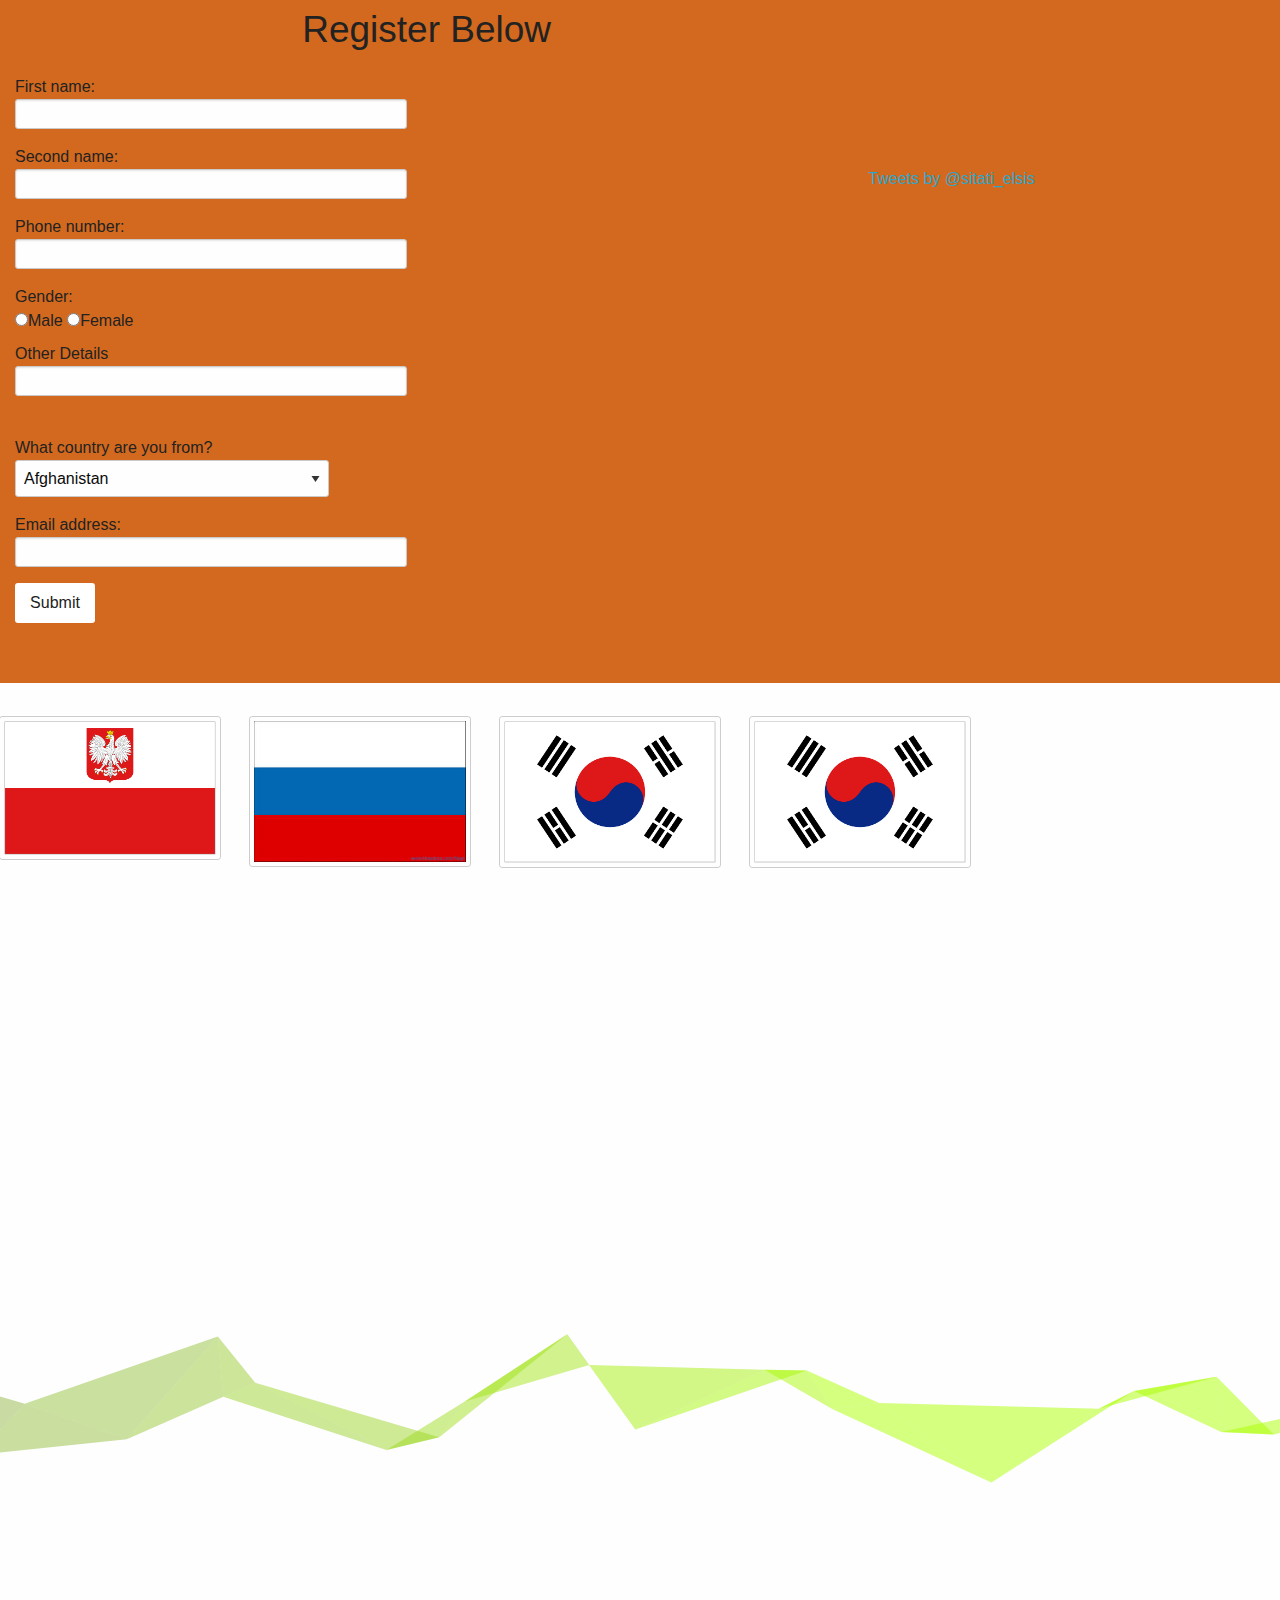
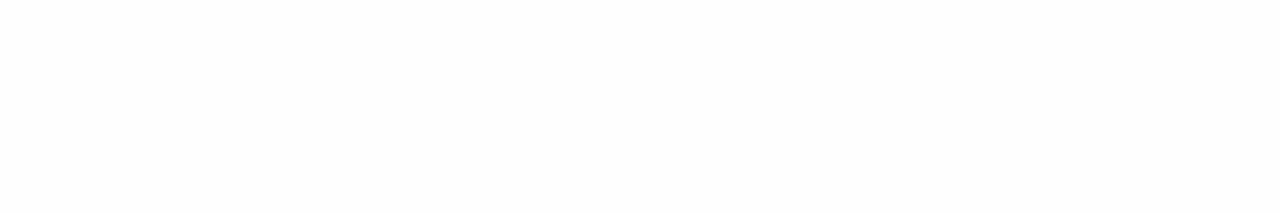
==== index.html @ 1f3b0b58 "changd form elements" ====
<!doctype html>
<html class="no-js" lang="en">
  <head>
    <meta charset="utf-8" />
    <meta http-equiv="x-ua-compatible" content="ie=edge">
    <meta name="viewport" content="width=device-width, initial-scale=1.0" />
    <title>Foundation | Welcome</title>
    <link rel="stylesheet" href="css/foundation.css" />
    <link rel="stylesheet" href="css/app.css" />
       <script src='https://cdn.firebase.com/js/client/2.2.1/firebase.js'></script>
  </head>
  <body>
<div class="row first-row expanded" id="row-one">
    <div class ="small-6 large-8 column" id="form">
      <p>Register Below</p>
        <form id="form-1">
        First name: 
        <input type="text" id="first_name">
        Second name:
        <input type="text" id="second_name" >
        Phone number:
        <input type="text" id="number">
        Gender:<br>
        <input type="radio" id="gender" value="male">Male
        <input type="radio" id="gender" value="female">Female<br>
        Other Details
        <input type="text"   id="other"><br>
        What country are you from?<br>
        <select id="country">
        <option value="AF">Afghanistan</option>
	<option value="AX">Åland Islands</option>
	<option value="AL">Albania</option>
	<option value="DZ">Algeria</option>
	<option value="AS">American Samoa</option>
	<option value="AD">Andorra</option>
	<option value="AO">Angola</option>
	<option value="AI">Anguilla</option>
	<option value="AQ">Antarctica</option>
	<option value="AG">Antigua and Barbuda</option>
	<option value="AR">Argentina</option>
	<option value="AM">Armenia</option>
	<option value="AW">Aruba</option>
	<option value="AU">Australia</option>
	<option value="AT">Austria</option>
	<option value="AZ">Azerbaijan</option>
	<option value="BS">Bahamas</option>
	<option value="BH">Bahrain</option>
	<option value="BD">Bangladesh</option>
	<option value="BB">Barbados</option>
	<option value="BY">Belarus</option>
	<option value="BE">Belgium</option>
	<option value="BZ">Belize</option>
	<option value="BJ">Benin</option>
	<option value="BM">Bermuda</option>
	<option value="BT">Bhutan</option>
	<option value="BO">Bolivia, Plurinational State of</option>
	<option value="BQ">Bonaire, Sint Eustatius and Saba</option>
	<option value="BA">Bosnia and Herzegovina</option>
	<option value="BW">Botswana</option>
	<option value="BV">Bouvet Island</option>
	<option value="BR">Brazil</option>
	<option value="IO">British Indian Ocean Territory</option>
	<option value="BN">Brunei Darussalam</option>
	<option value="BG">Bulgaria</option>
	<option value="BF">Burkina Faso</option>
	<option value="BI">Burundi</option>
	<option value="KH">Cambodia</option>
	<option value="CM">Cameroon</option>
	<option value="CA">Canada</option>
	<option value="CV">Cape Verde</option>
	<option value="KY">Cayman Islands</option>
	<option value="CF">Central African Republic</option>
	<option value="TD">Chad</option>
	<option value="CL">Chile</option>
	<option value="CN">China</option>
	<option value="CX">Christmas Island</option>
	<option value="CC">Cocos (Keeling) Islands</option>
	<option value="CO">Colombia</option>
	<option value="KM">Comoros</option>
	<option value="CG">Congo</option>
	<option value="CD">Congo, the Democratic Republic of the</option>
	<option value="CK">Cook Islands</option>
	<option value="CR">Costa Rica</option>
	<option value="CI">Côte d'Ivoire</option>
	<option value="HR">Croatia</option>
	<option value="CU">Cuba</option>
	<option value="CW">Curaçao</option>
	<option value="CY">Cyprus</option>
	<option value="CZ">Czech Republic</option>
	<option value="DK">Denmark</option>
	<option value="DJ">Djibouti</option>
	<option value="DM">Dominica</option>
	<option value="DO">Dominican Republic</option>
	<option value="EC">Ecuador</option>
	<option value="EG">Egypt</option>
	<option value="SV">El Salvador</option>
	<option value="GQ">Equatorial Guinea</option>
	<option value="ER">Eritrea</option>
	<option value="EE">Estonia</option>
	<option value="ET">Ethiopia</option>
	<option value="FK">Falkland Islands (Malvinas)</option>
	<option value="FO">Faroe Islands</option>
	<option value="FJ">Fiji</option>
	<option value="FI">Finland</option>
	<option value="FR">France</option>
	<option value="GF">French Guiana</option>
	<option value="PF">French Polynesia</option>
	<option value="TF">French Southern Territories</option>
	<option value="GA">Gabon</option>
	<option value="GM">Gambia</option>
	<option value="GE">Georgia</option>
	<option value="DE">Germany</option>
	<option value="GH">Ghana</option>
	<option value="GI">Gibraltar</option>
	<option value="GR">Greece</option>
	<option value="GL">Greenland</option>
	<option value="GD">Grenada</option>
	<option value="GP">Guadeloupe</option>
	<option value="GU">Guam</option>
	<option value="GT">Guatemala</option>
	<option value="GG">Guernsey</option>
	<option value="GN">Guinea</option>
	<option value="GW">Guinea-Bissau</option>
	<option value="GY">Guyana</option>
	<option value="HT">Haiti</option>
	<option value="HM">Heard Island and McDonald Islands</option>
	<option value="VA">Holy See (Vatican City State)</option>
	<option value="HN">Honduras</option>
	<option value="HK">Hong Kong</option>
	<option value="HU">Hungary</option>
	<option value="IS">Iceland</option>
	<option value="IN">India</option>
	<option value="ID">Indonesia</option>
	<option value="IR">Iran, Islamic Republic of</option>
	<option value="IQ">Iraq</option>
	<option value="IE">Ireland</option>
	<option value="IM">Isle of Man</option>
	<option value="IL">Israel</option>
	<option value="IT">Italy</option>
	<option value="JM">Jamaica</option>
	<option value="JP">Japan</option>
	<option value="JE">Jersey</option>
	<option value="JO">Jordan</option>
	<option value="KZ">Kazakhstan</option>
	<option value="KE">Kenya</option>
	<option value="KI">Kiribati</option>
	<option value="KP">Korea, Democratic People's Republic of</option>
	<option value="KR">Korea, Republic of</option>
	<option value="KW">Kuwait</option>
	<option value="KG">Kyrgyzstan</option>
	<option value="LA">Lao People's Democratic Republic</option>
	<option value="LV">Latvia</option>
	<option value="LB">Lebanon</option>
	<option value="LS">Lesotho</option>
	<option value="LR">Liberia</option>
	<option value="LY">Libya</option>
	<option value="LI">Liechtenstein</option>
	<option value="LT">Lithuania</option>
	<option value="LU">Luxembourg</option>
	<option value="MO">Macao</option>
	<option value="MK">Macedonia, the former Yugoslav Republic of</option>
	<option value="MG">Madagascar</option>
	<option value="MW">Malawi</option>
	<option value="MY">Malaysia</option>
	<option value="MV">Maldives</option>
	<option value="ML">Mali</option>
	<option value="MT">Malta</option>
	<option value="MH">Marshall Islands</option>
	<option value="MQ">Martinique</option>
	<option value="MR">Mauritania</option>
	<option value="MU">Mauritius</option>
	<option value="YT">Mayotte</option>
	<option value="MX">Mexico</option>
	<option value="FM">Micronesia, Federated States of</option>
	<option value="MD">Moldova, Republic of</option>
	<option value="MC">Monaco</option>
	<option value="MN">Mongolia</option>
	<option value="ME">Montenegro</option>
	<option value="MS">Montserrat</option>
	<option value="MA">Morocco</option>
	<option value="MZ">Mozambique</option>
	<option value="MM">Myanmar</option>
	<option value="NA">Namibia</option>
	<option value="NR">Nauru</option>
	<option value="NP">Nepal</option>
	<option value="NL">Netherlands</option>
	<option value="NC">New Caledonia</option>
	<option value="NZ">New Zealand</option>
	<option value="NI">Nicaragua</option>
	<option value="NE">Niger</option>
	<option value="NG">Nigeria</option>
	<option value="NU">Niue</option>
	<option value="NF">Norfolk Island</option>
	<option value="MP">Northern Mariana Islands</option>
	<option value="NO">Norway</option>
	<option value="OM">Oman</option>
	<option value="PK">Pakistan</option>
	<option value="PW">Palau</option>
	<option value="PS">Palestinian Territory, Occupied</option>
	<option value="PA">Panama</option>
	<option value="PG">Papua New Guinea</option>
	<option value="PY">Paraguay</option>
	<option value="PE">Peru</option>
	<option value="PH">Philippines</option>
	<option value="PN">Pitcairn</option>
	<option value="PL">Poland</option>
	<option value="PT">Portugal</option>
	<option value="PR">Puerto Rico</option>
	<option value="QA">Qatar</option>
	<option value="RE">Réunion</option>
	<option value="RO">Romania</option>
	<option value="RU">Russian Federation</option>
	<option value="RW">Rwanda</option>
	<option value="BL">Saint Barthélemy</option>
	<option value="SH">Saint Helena, Ascension and Tristan da Cunha</option>
	<option value="KN">Saint Kitts and Nevis</option>
	<option value="LC">Saint Lucia</option>
	<option value="MF">Saint Martin (French part)</option>
	<option value="PM">Saint Pierre and Miquelon</option>
	<option value="VC">Saint Vincent and the Grenadines</option>
	<option value="WS">Samoa</option>
	<option value="SM">San Marino</option>
	<option value="ST">Sao Tome and Principe</option>
	<option value="SA">Saudi Arabia</option>
	<option value="SN">Senegal</option>
	<option value="RS">Serbia</option>
	<option value="SC">Seychelles</option>
	<option value="SL">Sierra Leone</option>
	<option value="SG">Singapore</option>
	<option value="SX">Sint Maarten (Dutch part)</option>
	<option value="SK">Slovakia</option>
	<option value="SI">Slovenia</option>
	<option value="SB">Solomon Islands</option>
	<option value="SO">Somalia</option>
	<option value="ZA">South Africa</option>
	<option value="GS">South Georgia and the South Sandwich Islands</option>
	<option value="SS">South Sudan</option>
	<option value="ES">Spain</option>
	<option value="LK">Sri Lanka</option>
	<option value="SD">Sudan</option>
	<option value="SR">Suriname</option>
	<option value="SJ">Svalbard and Jan Mayen</option>
	<option value="SZ">Swaziland</option>
	<option value="SE">Sweden</option>
	<option value="CH">Switzerland</option>
	<option value="SY">Syrian Arab Republic</option>
	<option value="TW">Taiwan, Province of China</option>
	<option value="TJ">Tajikistan</option>
	<option value="TZ">Tanzania, United Republic of</option>
	<option value="TH">Thailand</option>
	<option value="TL">Timor-Leste</option>
	<option value="TG">Togo</option>
	<option value="TK">Tokelau</option>
	<option value="TO">Tonga</option>
	<option value="TT">Trinidad and Tobago</option>
	<option value="TN">Tunisia</option>
	<option value="TR">Turkey</option>
	<option value="TM">Turkmenistan</option>
	<option value="TC">Turks and Caicos Islands</option>
	<option value="TV">Tuvalu</option>
	<option value="UG">Uganda</option>
	<option value="UA">Ukraine</option>
	<option value="AE">United Arab Emirates</option>
	<option value="GB">United Kingdom</option>
	<option value="US">United States</option>
	<option value="UM">United States Minor Outlying Islands</option>
	<option value="UY">Uruguay</option>
	<option value="UZ">Uzbekistan</option>
	<option value="VU">Vanuatu</option>
	<option value="VE">Venezuela, Bolivarian Republic of</option>
	<option value="VN">Viet Nam</option>
	<option value="VG">Virgin Islands, British</option>
	<option value="VI">Virgin Islands, U.S.</option>
	<option value="WF">Wallis and Futuna</option>
	<option value="EH">Western Sahara</option>
	<option value="YE">Yemen</option>
	<option value="ZM">Zambia</option>
	<option value="ZW">Zimbabwe</option>
        </select>
        <br>
        Email address:
        <input type="text" id="email">
       <button type="submit"  form="form-1" value="Submit" >Submit</button> 
    </form>  
    </div>
    <div class="small-6 large-4 column" id="twitter">
        <a class="twitter-timeline" href="https://twitter.com/sitati_elsis" data-widget-id="690448343387017216">Tweets by @sitati_elsis</a>
<script>!function(d,s,id){var js,fjs=d.getElementsByTagName(s)[0],p=/^http:/.test(d.location)?'http':'https';if(!d.getElementById(id)){js=d.createElement(s);js.id=id;js.src=p+"://platform.twitter.com/widgets.js";fjs.parentNode.insertBefore(js,fjs);}}(document,"script","twitter-wjs");</script>      
    </div>
    
    
    <div class="row small-up-1 medium-up-2 large-up-4" id=row-2>
  <div class="column">
    <img src="../img/POLA0002.GIF" class="thumbnail" alt="">
  </div>
  <div class="column">
    <img src="../img/images.jpg" class="thumbnail" alt="">
  </div>
  <div class="column">
    <img src="../img/SKOR0001.GIF" class="thumbnail" alt="">
  </div>
  <div class="column">
    <img src="../img/SKOR0001.GIF" class="thumbnail" alt="">
  </div>

        </div>
    
      

     
    <script>
    
    </script>

    <script src="js/vendor/jquery.min.js"></script>
    <script src="js/vendor/what-input.min.js"></script>
    <script src="js/foundation.min.js"></script>
    <script src="js/app.js"></script>
  </body>
</html>
---- css/app.css ----
#row-one {
    height: 683px;
    background-color: chocolate;

}
input[type="text"] {
    height: 30px;
    width: 392px;
}
select {
    width: 314px;
    height: 37px;
}

{
    padding-top: 49px;
    font-size: 40px;

}
#twitter {
    padding-top: 167px;
}
button {
    background-color: white;
    width: 80px;
    height: 40px;
}
#row-2 {
    clear: both;
    height: 300px;
    padding-top: 94px;
}
p {
    font-size: 37px;
    text-align: center;
}
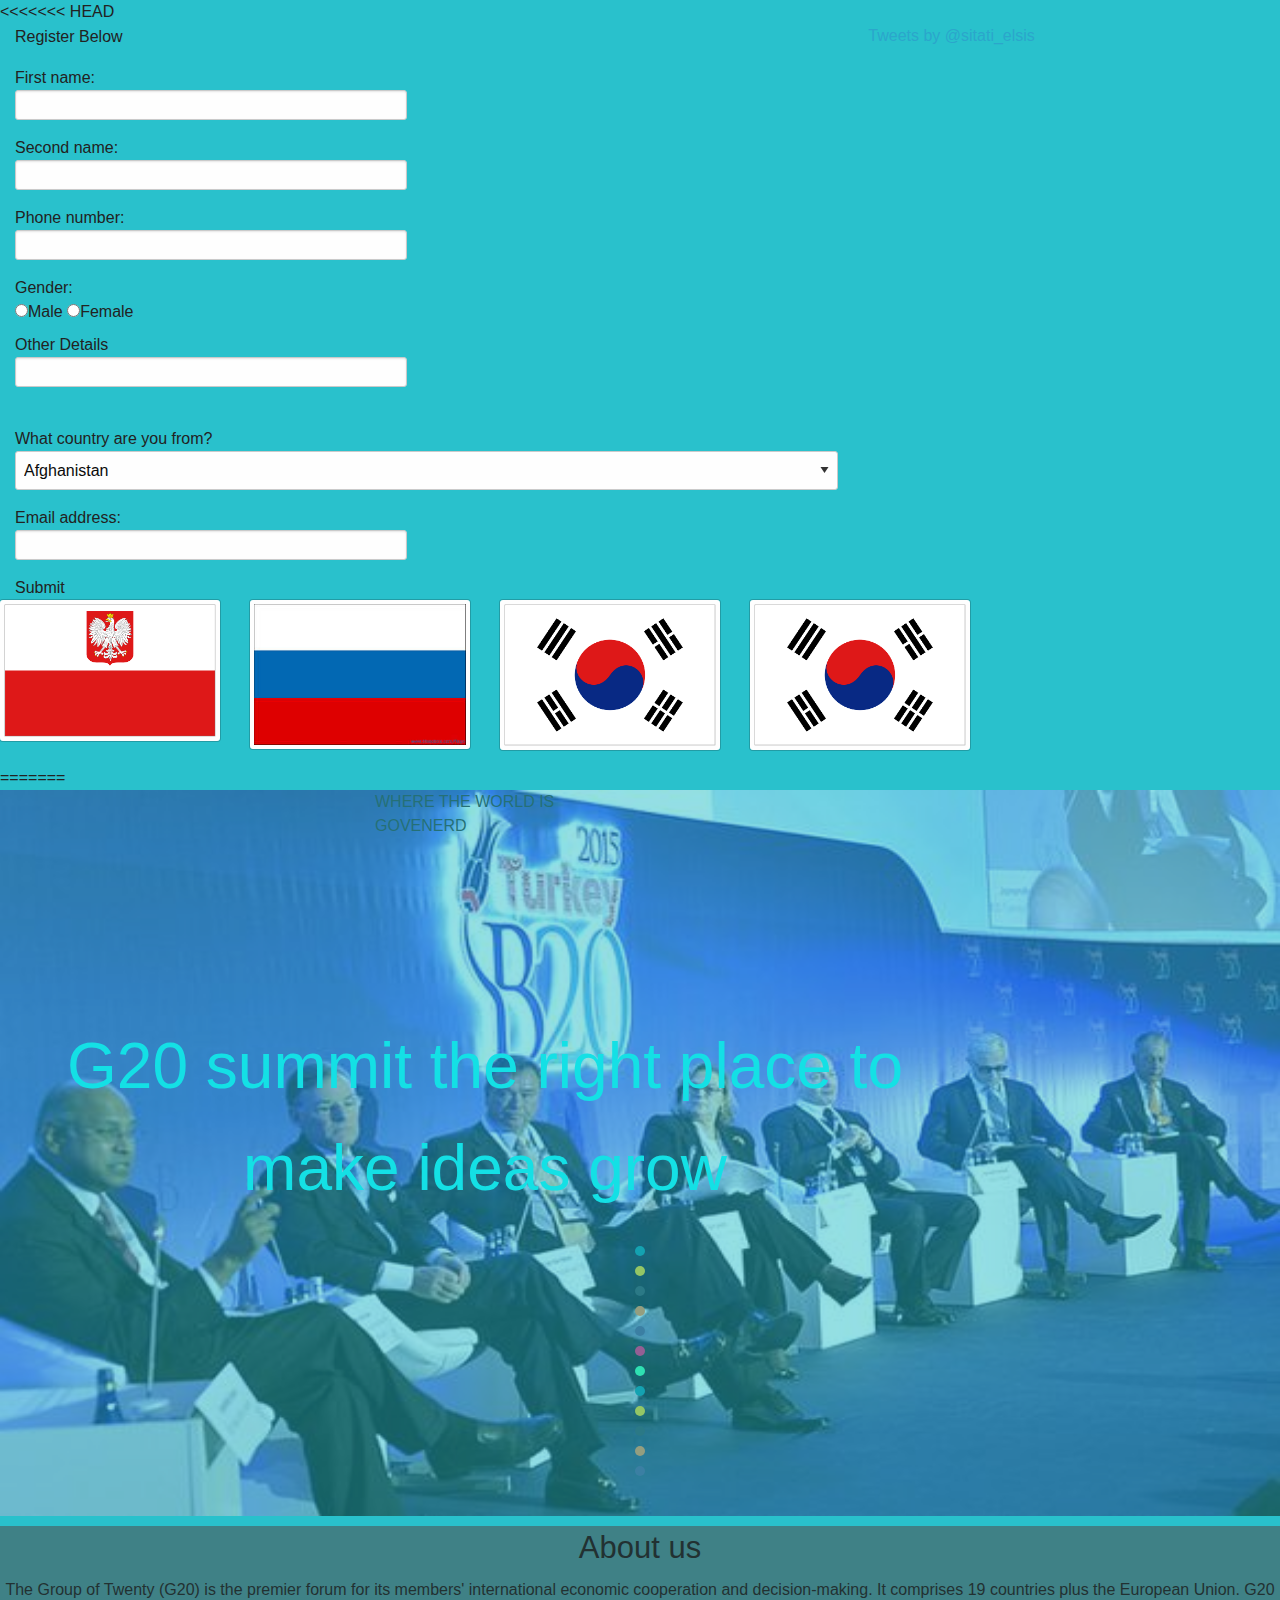
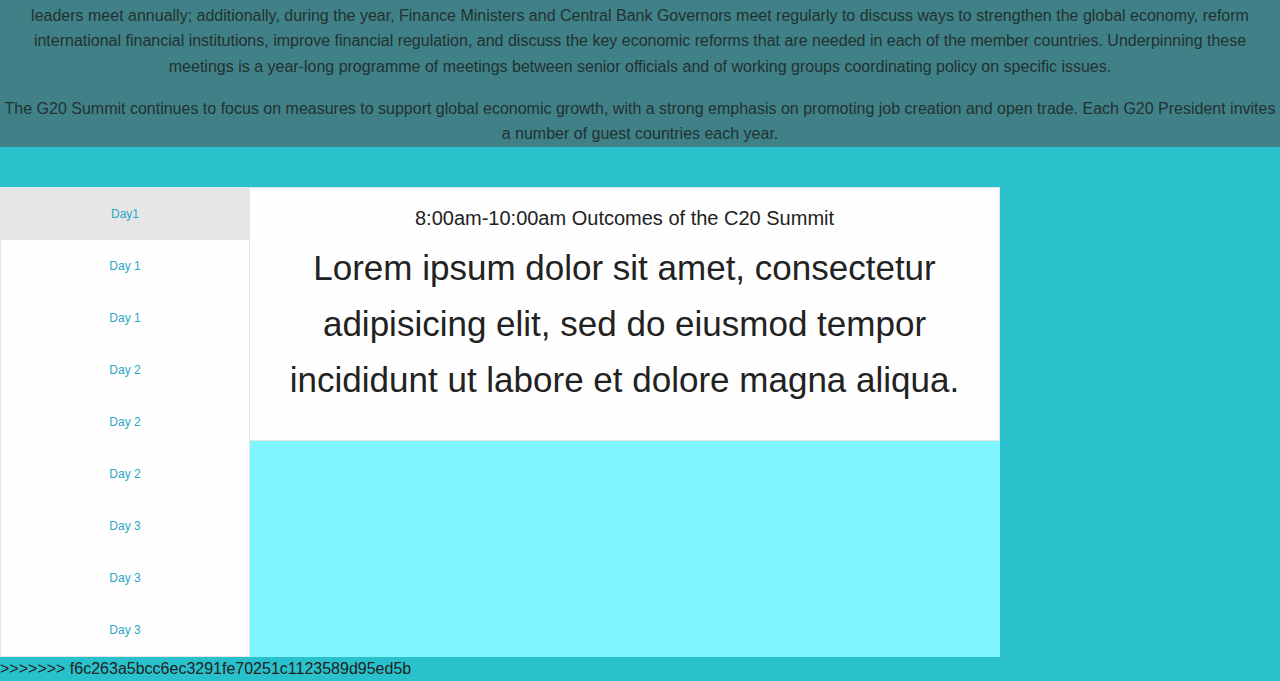
==== commit 267d1b25: "changd form elements" ====
--- a/index.html
+++ b/index.html
@@ -4,6 +4,7 @@
     <meta charset="utf-8" />
     <meta http-equiv="x-ua-compatible" content="ie=edge">
     <meta name="viewport" content="width=device-width, initial-scale=1.0" />
+<<<<<<< HEAD
     <title>Foundation | Welcome</title>
     <link rel="stylesheet" href="css/foundation.css" />
     <link rel="stylesheet" href="css/app.css" />
@@ -312,6 +313,135 @@
     
     </script>
 
+=======
+    <title>G20 SUMMIT</title>
+    <link rel="stylesheet" href="css/foundation.css" />
+    <link rel="stylesheet" href="css/app1.css" />
+  </head>
+  <body style="background: #29C1CC;">
+      
+      
+      
+
+
+    <!-- animation on home page -->
+      
+    <div class="container">
+        <div id="index1">
+        <div id="index">
+            <div class="row">
+  <div class="small-3 small-centered columns">WHERE THE WORLD IS GOVENERD</div>
+</div>
+            <div class="row">
+  <div class="small-11 small-centered columns"><p>G20 summit the right place to make ideas grow</p></div>
+</div>
+      
+  <div class="ball"></div>
+  <div class="ball"></div>
+  <div class="ball"></div>
+  <div class="ball"></div>
+  <div class="ball"></div>
+  <div class="ball"></div>
+  <div class="ball"></div>
+    <div class="ball"></div>
+  <div class="ball"></div>
+  <div class="ball"></div>
+  <div class="ball"></div>
+  <div class="ball"></div>
+  <div class="ball"></div>
+  <div class="ball"></div>
+</div>
+            </div>
+        </div>
+    
+      
+      <!-- about section -->
+      <div class="about">
+          <h3>About us</h3>
+          <p>
+          The Group of Twenty (G20) is the premier forum for its members' international economic cooperation and decision-making. It comprises 19 countries plus the European Union. G20 leaders meet annually; additionally, during the year, Finance Ministers and Central Bank Governors meet regularly to discuss ways to strengthen the global economy, reform international financial institutions, improve financial regulation, and discuss the key economic reforms that are needed in each of the member countries. Underpinning these meetings is a year-long programme of meetings between senior officials and of working groups coordinating policy on specific issues.
+          </p>
+              <p>
+              The G20 Summit continues to focus on measures to support global economic growth, with a strong emphasis on promoting job creation and open trade. Each G20 President invites a number of guest countries each year.
+              </p>
+      
+</div>
+    <br/>
+      
+      
+      <!-- schedule section -->
+           <div class="row collapse" style="    background: #7FF6FF;
+    opacity: 1;
+    text-align: center;">
+  <div class="medium-3 columns">
+    <ul class="tabs vertical" id="example-vert-tabs" data-tabs>
+      <li class="tabs-title is-active"><a href="#panel1v" aria-selected="true">Day1</a></li>
+      <li class="tabs-title"><a href="#panel2v">Day 1</a></li>
+      <li class="tabs-title"><a href="#panel3v">Day 1</a></li>
+      <li class="tabs-title"><a href="#panel4v">Day 2</a></li>
+      <li class="tabs-title"><a href="#panel5v">Day 2</a></li>
+      <li class="tabs-title"><a href="#panel6v">Day 2</a></li>
+        <li class="tabs-title"><a href="#panel7v">Day 3</a></li>
+      <li class="tabs-title"><a href="#panel8v">Day 3</a></li>
+      <li class="tabs-title"><a href="#panel9v">Day 3</a></li>
+    </ul>
+    </div>
+         
+         
+    <div class="medium-9 columns" style="    text-align: center;
+    font-size: 35px;">
+    <div class="tabs-content vertical" data-tabs-content="example-vert-tabs">
+      <div class="tabs-panel is-active" id="panel1v">
+          <h5>8:00am-10:00am Outcomes of the C20 Summit</h5>
+        <p>Lorem ipsum dolor sit amet, consectetur adipisicing elit, sed do eiusmod tempor incididunt ut labore et dolore magna aliqua.</p>
+      </div>
+      <div class="tabs-panel" id="panel2v">
+          <h5>11:00am-1:00pm Climate change</h5>
+        <p>Vivamus hendrerit arcu sed erat molestie vehicula. Sed auctor neque eu tellus rhoncus ut eleifend nibh porttitor. Ut in nulla enim. Phasellus molestie magna non est bibendum non venenatis nisl tempor. Suspendisse dictum feugiat nisl ut dapibus.</p>
+      </div>
+      <div class="tabs-panel" id="panel3v">
+          <h5>2:00pm-4:00pm Inclusive growth and employment</h5>
+        <p>Vivamus hendrerit arcu sed erat molestie vehicula. Sed auctor neque eu tellus rhoncus ut eleifend nibh porttitor. Ut in nulla enim. Phasellus molestie magna non est bibendum non venenatis nisl tempor. Suspendisse dictum feugiat nisl ut dapibus.</p>
+      </div>
+      <div class="tabs-panel" id="panel4v">
+          <h5>8:00am-10:00am Infrastructure</h5>
+        <p>Lorem ipsum dolor sit amet, consectetur adipisicing elit, sed do eiusmod tempor incididunt ut labore et dolore magna aliqua.</p>
+      </div>
+      <div class="tabs-panel" id="panel5v">
+          <h5>11:00am-1:00pm 
+Strengthening the System of Multilateral Treaties / Arms Trade Treaty</h5>
+        <p>Duis aute irure dolor in reprehenderit in voluptate velit esse cillum dolore eu fugiat nulla pariatur. Excepteur sint occaecat cupidatat non proident, sunt in culpa qui officia deserunt mollit anim id est laborum.</p>
+      </div>
+        
+        <div class="tabs-panel" id="panel6v">
+            <h5>2:00pm-4:00pm Supporting the Reconstruction in Nepal</h5>
+        <p>Duis aute irure dolor in reprehenderit in voluptate velit esse cillum dolore eu fugiat nulla pariatur. Excepteur sint occaecat cupidatat non proident, sunt in culpa qui officia deserunt mollit anim id est laborum.</p>
+      </div>
+        
+        <div class="tabs-panel" id="panel7v">
+            <h5>8:00am-10:00am International Financial Reforms</h5>
+        <p>Duis aute irure dolor in reprehenderit in voluptate velit esse cillum dolore eu fugiat nulla pariatur. Excepteur sint occaecat cupidatat non proident, sunt in culpa qui officia deserunt mollit anim id est laborum.</p>
+      </div>
+        
+        <div class="tabs-panel" id="panel8v">
+            <h5>11:00am-1:00pm INTERNATIONAL SME CONFERENCE: LEVERAGING ISLAMIC FINANCE FOR SMES</h5>
+        <p>Duis aute irure dolor in reprehenderit in voluptate velit esse cillum dolore eu fugiat nulla pariatur. Excepteur sint occaecat cupidatat non proident, sunt in culpa qui officia deserunt mollit anim id est laborum.</p>
+      </div>
+        
+        <div class="tabs-panel" id="panel9v">
+            <h5>2:00pm-4:00pm Australia and the International Financial Reforms</h5>
+        <p>Duis aute irure dolor in reprehenderit in voluptate velit esse cillum dolore eu fugiat nulla pariatur. Excepteur sint occaecat cupidatat non proident, sunt in culpa qui officia deserunt mollit anim id est laborum.</p>
+      </div>
+    </div>
+  </div>
+</div>
+      
+      
+      
+      
+      
+      
+>>>>>>> f6c263a5bcc6ec3291fe70251c1123589d95ed5b
     <script src="js/vendor/jquery.min.js"></script>
     <script src="js/vendor/what-input.min.js"></script>
     <script src="js/foundation.min.js"></script>
--- a/css/app.css
+++ b/css/app.css
@@ -1,3 +1,4 @@
+<<<<<<< HEAD
 #row-one {
     height: 683px;
     background-color: chocolate;
@@ -15,8 +16,34 @@
 {
     padding-top: 49px;
     font-size: 40px;
+=======
+.begin{
+   text-align: right;
+    color: white;
+}
 
+
+<! -- home -->
+
+#index{
+
+    background: url(../img/bank.jpg) no-repeat;
+    background-size: cover;
+    height: 55%;
+    text-align: center;
+    color: white;
 }
+
+.home{
+    font-size: 20px;
+}
+
+>>>>>>> f6c263a5bcc6ec3291fe70251c1123589d95ed5b
+
+body{
+    background:#427B7F ;
+}
+<<<<<<< HEAD
 #twitter {
     padding-top: 167px;
 }
@@ -33,4 +60,27 @@
 p {
     font-size: 37px;
     text-align: center;
+=======
+
+select{
+    width: 10%
+}
+
+
+.about{
+    margin-top: 29%;
+    background-size: contain;
+        margin-bottom: 1%;
+    padding-bottom: 10%;
+    background-color: lightsteelblue;
+    opacity: 0.9;
+    text-align: center;
+}
+
+label{
+    opacity: 0.7;
+    color: #7FF6FF;
+    text-align: center;
+    font-size: 15px;
+>>>>>>> f6c263a5bcc6ec3291fe70251c1123589d95ed5b
 }--- a/css/app1.css
+++ b/css/app1.css
@@ -0,0 +1,178 @@
+#index{
+    background: url(../img/B20%20Turkey.jpg) no-repeat;
+    background-size: 100% 100%;
+    height: auto;  
+}
+.container{
+    background-color: #000000;opacity: 0.5;
+}
+
+#index p{
+    padding-top: 20%;
+    color: #00ffff;
+    text-align: center;
+    font-size: 4em;
+    
+}
+
+.about{
+    
+    background-size: contain;
+        
+/*    padding-bottom: 10%;*/
+    background-color: #427B7F;
+    opacity: 0.9;
+    text-align: center;
+}
+
+
+}
+
+
+body {
+  margin: 0;
+  padding: 0;
+}
+
+/*ball animation on hom page*/
+
+.ball {
+  width: 10px;
+  height: 10px;
+  margin: 10px auto;
+  border-radius: 50px;
+  }    
+    .ball:nth-child(1) {
+      background: #ff005d;
+      -webkit-animation: right 1s infinite ease-in-out;
+      -moz-animation: right 1s infinite ease-in-out;
+      animation: right 1s infinite ease-in-out;    
+    }
+
+    .ball:nth-child(2) {
+      background: #35ff99;
+      -webkit-animation: left 1.1s infinite ease-in-out;
+      -moz-animation: left 1.1s infinite ease-in-out;
+      animation: left 1.1s infinite ease-in-out;
+    }
+
+    .ball:nth-child(3) {
+      background: #008597;
+      -webkit-animation: right 1.05s infinite ease-in-out;
+      -moz-animation: right 1.05s infinite ease-in-out;
+      animation: right 1.05s infinite ease-in-out;
+    }
+
+    .ball:nth-child(4) {
+      background: #ffcc00;
+      -webkit-animation: left 1.15s infinite ease-in-out;
+      -moz-animation: left 1.15s infinite ease-in-out;
+      animation: left 1.15s infinite ease-in-out;
+     }
+
+    .ball:nth-child(5) {
+      background: #2d3443;  
+      -webkit-animation: right 1.1s infinite ease-in-out;
+      -moz-animation: right 1.1s infinite ease-in-out;
+      animation: right 1.1s infinite ease-in-out;
+    }
+
+    .ball:nth-child(6) {
+      background: #ff7c35;  
+      -webkit-animation: left 1.05s infinite ease-in-out;
+      -moz-animation: left 1.05s infinite ease-in-out;
+      animation: left 1.05s infinite ease-in-out;
+     }
+
+    .ball:nth-child(7) {
+      background: #4d407c;  
+      -webkit-animation: right 1s infinite ease-in-out;
+      -moz-animation: right 1s infinite ease-in-out;
+      animation: right 1s infinite ease-in-out;
+    }
+
+.ball:nth-child(8) {
+      background: #ff005d;
+      -webkit-animation: right 1s infinite ease-in-out;
+      -moz-animation: right 1s infinite ease-in-out;
+      animation: right 1s infinite ease-in-out;    
+    }
+
+    .ball:nth-child(9) {
+      background: #35ff99;
+      -webkit-animation: left 1.1s infinite ease-in-out;
+      -moz-animation: left 1.1s infinite ease-in-out;
+      animation: left 1.1s infinite ease-in-out;
+    }
+
+    .ball:nth-child(10) {
+      background: #008597;
+      -webkit-animation: right 1.05s infinite ease-in-out;
+      -moz-animation: right 1.05s infinite ease-in-out;
+      animation: right 1.05s infinite ease-in-out;
+    }
+
+    .ball:nth-child(11) {
+      background: #ffcc00;
+      -webkit-animation: left 1.15s infinite ease-in-out;
+      -moz-animation: left 1.15s infinite ease-in-out;
+      animation: left 1.15s infinite ease-in-out;
+     }
+
+    .ball:nth-child(12) {
+      background: #2d3443;  
+      -webkit-animation: right 1.1s infinite ease-in-out;
+      -moz-animation: right 1.1s infinite ease-in-out;
+      animation: right 1.1s infinite ease-in-out;
+    }
+
+    .ball:nth-child(13) {
+      background: #ff7c35;  
+      -webkit-animation: left 1.05s infinite ease-in-out;
+      -moz-animation: left 1.05s infinite ease-in-out;
+      animation: left 1.05s infinite ease-in-out;
+     }
+
+    .ball:nth-child(14) {
+      background: #4d407c;  
+      -webkit-animation: right 1s infinite ease-in-out;
+      -moz-animation: right 1s infinite ease-in-out;
+      animation: right 1s infinite ease-in-out;
+    }
+
+
+@-webkit-keyframes right {
+  0%   { -webkit-transform: translate(-15px);   }
+  50%  { -webkit-transform: translate(15px);    }
+  100% { -webkit-transform: translate(-15px);   }
+}
+
+@-webkit-keyframes left {
+  0%   { -webkit-transform: translate(15px);    }
+  50%  { -webkit-transform: translate(-15px);   }
+  100% { -webkit-transform: translate(15px);    }
+}
+
+@-moz-keyframes right {
+  0%   { -moz-transform: translate(-15px);   }
+  50%  { -moz-transform: translate(15px);    }
+  100% { -moz-transform: translate(-15px);   }
+}
+
+@-moz-keyframes left {
+  0%   { -moz-transform: translate(15px);    }
+  50%  { -moz-transform: translate(-15px);   }
+  100% { -moz-transform: translate(15px);    }
+}
+
+@keyframes right {
+  0%   { transform: translate(-15px);  }
+  50%  { transform: translate(15px);   }
+  100% { transform: translate(-15px);  }
+}
+
+@keyframes left {
+  0%   { transform: translate(15px);   }
+  50%  { transform: translate(-15px);  }
+  100% { transform: translate(15px);   }
+}
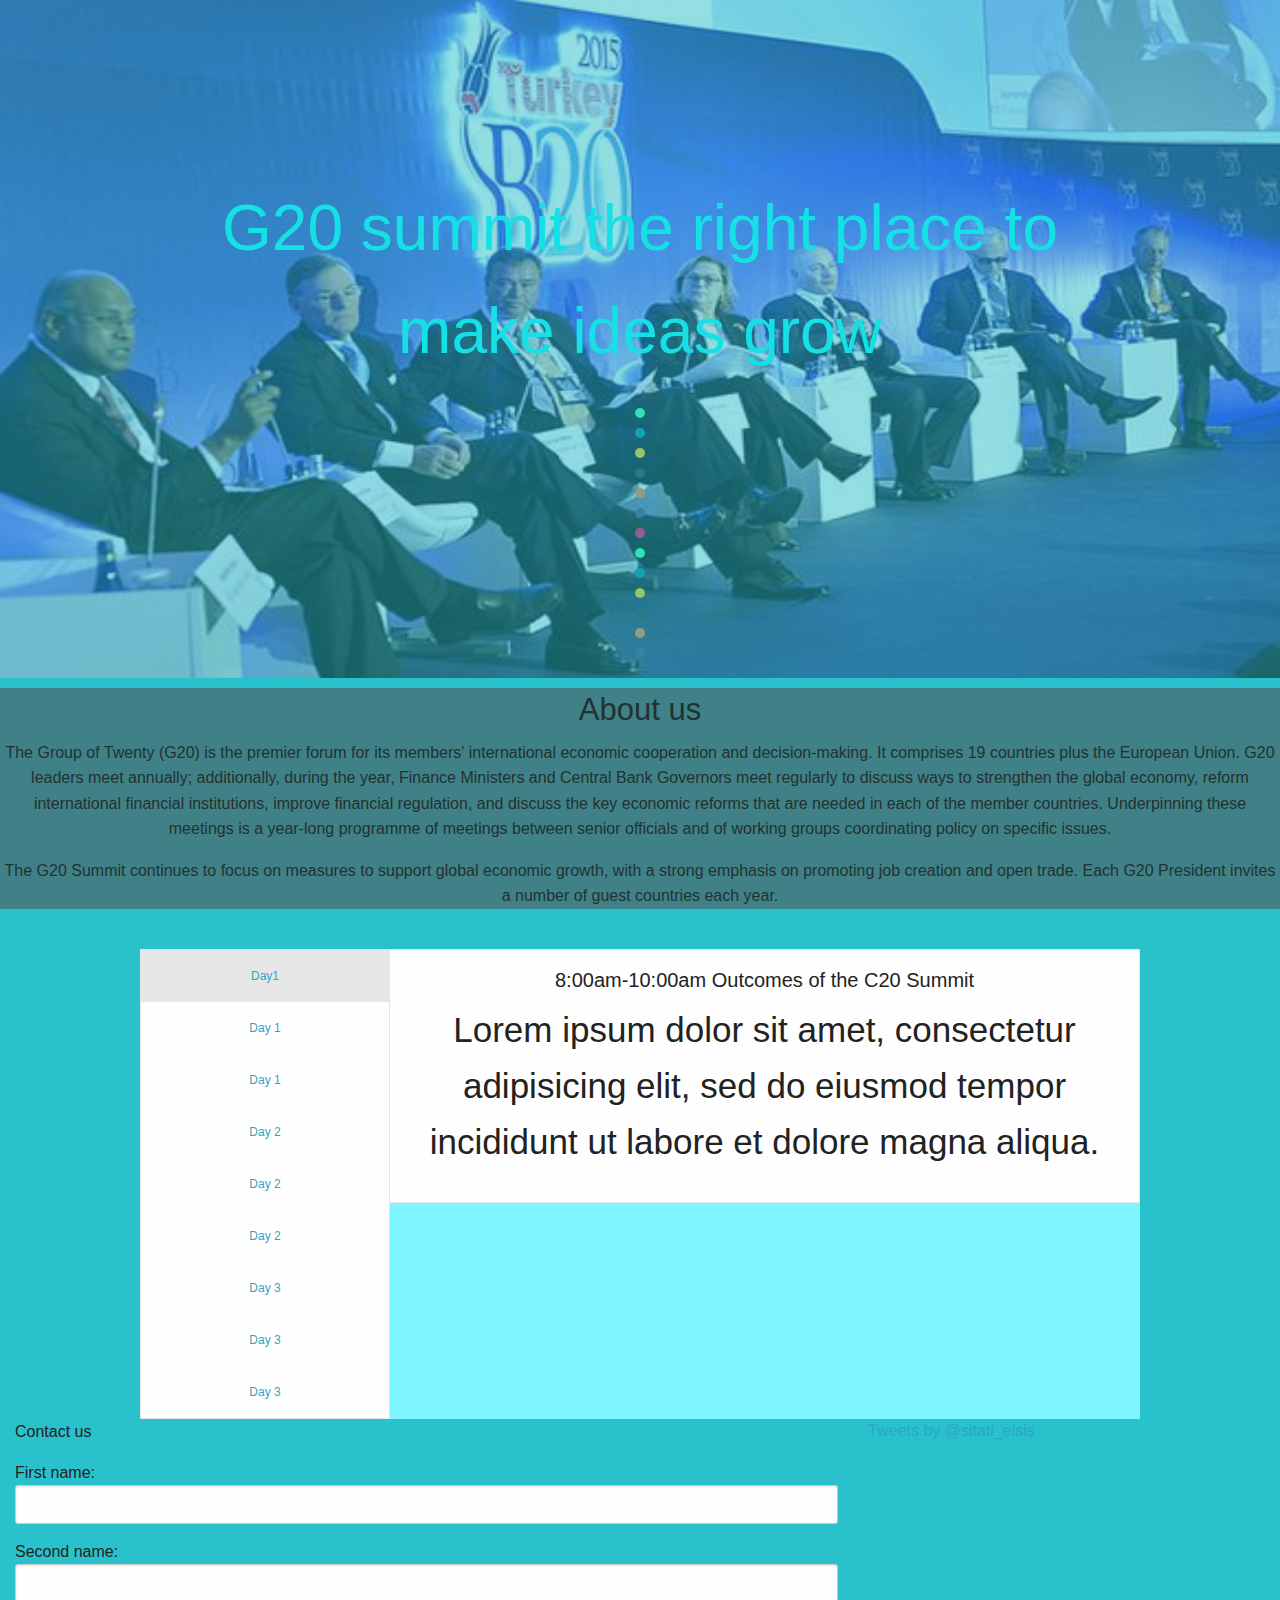
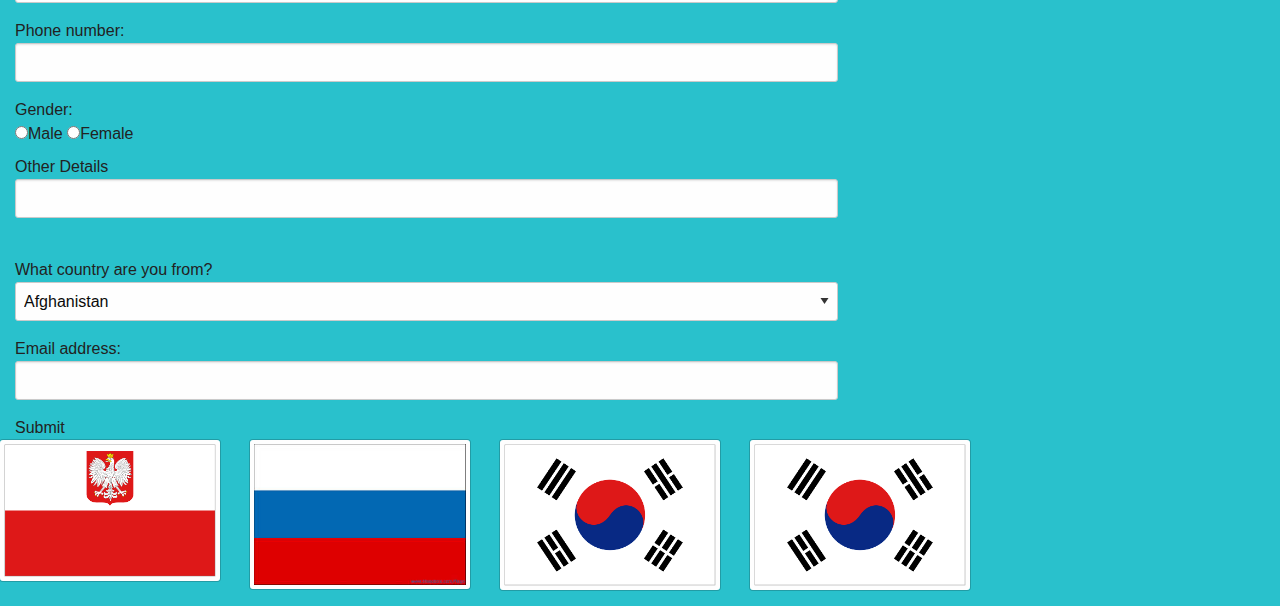
==== commit adc6c470: "added a form section" ====
--- a/index.html
+++ b/index.html
@@ -4,16 +4,138 @@
     <meta charset="utf-8" />
     <meta http-equiv="x-ua-compatible" content="ie=edge">
     <meta name="viewport" content="width=device-width, initial-scale=1.0" />
-<<<<<<< HEAD
-    <title>Foundation | Welcome</title>
+       <script src='https://cdn.firebase.com/js/client/2.2.1/firebase.js'></script>
+    <title>G20 SUMMIT</title>
     <link rel="stylesheet" href="css/foundation.css" />
-    <link rel="stylesheet" href="css/app.css" />
-       <script src='https://cdn.firebase.com/js/client/2.2.1/firebase.js'></script>
+    <link rel="stylesheet" href="css/app1.css" />
   </head>
-  <body>
-<div class="row first-row expanded" id="row-one">
+  <body style="background: #29C1CC;">
+      
+      
+      
+
+
+    <!-- animation on home page -->
+      
+    <div class="container">
+        <div id="index1">
+        <div id="index">
+<!--
+            <div class="row">
+  <div class="small-3 small-centered columns">WHERE THE WORLD IS GOVENERD</div>
+</div>  <div class="row">
+  <div class="small-3 small-centered columns">WHERE THE WORLD IS GOVENERD</div>
+</div>
+-->
+            <div class="row">
+  <div class="small-11 small-centered columns"><p>G20 summit the right place to make ideas grow</p></div>
+</div>
+      
+  <div class="ball"></div>
+  <div class="ball"></div>
+  <div class="ball"></div>
+  <div class="ball"></div>
+  <div class="ball"></div>
+  <div class="ball"></div>
+  <div class="ball"></div>
+    <div class="ball"></div>
+  <div class="ball"></div>
+  <div class="ball"></div>
+  <div class="ball"></div>
+  <div class="ball"></div>
+  <div class="ball"></div>
+  <div class="ball"></div>
+</div>
+            </div>
+        </div>
+    
+      
+      <!-- about section -->
+      <div class="about">
+          <h3>About us</h3>
+          <p>
+          The Group of Twenty (G20) is the premier forum for its members' international economic cooperation and decision-making. It comprises 19 countries plus the European Union. G20 leaders meet annually; additionally, during the year, Finance Ministers and Central Bank Governors meet regularly to discuss ways to strengthen the global economy, reform international financial institutions, improve financial regulation, and discuss the key economic reforms that are needed in each of the member countries. Underpinning these meetings is a year-long programme of meetings between senior officials and of working groups coordinating policy on specific issues.
+          </p>
+              <p>
+              The G20 Summit continues to focus on measures to support global economic growth, with a strong emphasis on promoting job creation and open trade. Each G20 President invites a number of guest countries each year.
+              </p>
+      
+</div>
+    <br/>
+      
+      
+      <!-- schedule section -->
+           <div class="row collapse" style="    background: #7FF6FF;
+    opacity: 1;
+    text-align: center;">
+  <div class="medium-3 columns">
+    <ul class="tabs vertical" id="example-vert-tabs" data-tabs>
+      <li class="tabs-title is-active"><a href="#panel1v" aria-selected="true">Day1</a></li>
+      <li class="tabs-title"><a href="#panel2v">Day 1</a></li>
+      <li class="tabs-title"><a href="#panel3v">Day 1</a></li>
+      <li class="tabs-title"><a href="#panel4v">Day 2</a></li>
+      <li class="tabs-title"><a href="#panel5v">Day 2</a></li>
+      <li class="tabs-title"><a href="#panel6v">Day 2</a></li>
+        <li class="tabs-title"><a href="#panel7v">Day 3</a></li>
+      <li class="tabs-title"><a href="#panel8v">Day 3</a></li>
+      <li class="tabs-title"><a href="#panel9v">Day 3</a></li>
+    </ul>
+    </div>
+         
+         
+    <div class="medium-9 columns" style="    text-align: center;
+    font-size: 35px;">
+    <div class="tabs-content vertical" data-tabs-content="example-vert-tabs">
+      <div class="tabs-panel is-active" id="panel1v">
+          <h5>8:00am-10:00am Outcomes of the C20 Summit</h5>
+        <p>Lorem ipsum dolor sit amet, consectetur adipisicing elit, sed do eiusmod tempor incididunt ut labore et dolore magna aliqua.</p>
+      </div>
+      <div class="tabs-panel" id="panel2v">
+          <h5>11:00am-1:00pm Climate change</h5>
+        <p>Vivamus hendrerit arcu sed erat molestie vehicula. Sed auctor neque eu tellus rhoncus ut eleifend nibh porttitor. Ut in nulla enim. Phasellus molestie magna non est bibendum non venenatis nisl tempor. Suspendisse dictum feugiat nisl ut dapibus.</p>
+      </div>
+      <div class="tabs-panel" id="panel3v">
+          <h5>2:00pm-4:00pm Inclusive growth and employment</h5>
+        <p>Vivamus hendrerit arcu sed erat molestie vehicula. Sed auctor neque eu tellus rhoncus ut eleifend nibh porttitor. Ut in nulla enim. Phasellus molestie magna non est bibendum non venenatis nisl tempor. Suspendisse dictum feugiat nisl ut dapibus.</p>
+      </div>
+      <div class="tabs-panel" id="panel4v">
+          <h5>8:00am-10:00am Infrastructure</h5>
+        <p>Lorem ipsum dolor sit amet, consectetur adipisicing elit, sed do eiusmod tempor incididunt ut labore et dolore magna aliqua.</p>
+      </div>
+      <div class="tabs-panel" id="panel5v">
+          <h5>11:00am-1:00pm 
+Strengthening the System of Multilateral Treaties / Arms Trade Treaty</h5>
+        <p>Duis aute irure dolor in reprehenderit in voluptate velit esse cillum dolore eu fugiat nulla pariatur. Excepteur sint occaecat cupidatat non proident, sunt in culpa qui officia deserunt mollit anim id est laborum.</p>
+      </div>
+        
+        <div class="tabs-panel" id="panel6v">
+            <h5>2:00pm-4:00pm Supporting the Reconstruction in Nepal</h5>
+        <p>Duis aute irure dolor in reprehenderit in voluptate velit esse cillum dolore eu fugiat nulla pariatur. Excepteur sint occaecat cupidatat non proident, sunt in culpa qui officia deserunt mollit anim id est laborum.</p>
+      </div>
+        
+        <div class="tabs-panel" id="panel7v">
+            <h5>8:00am-10:00am International Financial Reforms</h5>
+        <p>Duis aute irure dolor in reprehenderit in voluptate velit esse cillum dolore eu fugiat nulla pariatur. Excepteur sint occaecat cupidatat non proident, sunt in culpa qui officia deserunt mollit anim id est laborum.</p>
+      </div>
+        
+        <div class="tabs-panel" id="panel8v">
+            <h5>11:00am-1:00pm INTERNATIONAL SME CONFERENCE: LEVERAGING ISLAMIC FINANCE FOR SMES</h5>
+        <p>Duis aute irure dolor in reprehenderit in voluptate velit esse cillum dolore eu fugiat nulla pariatur. Excepteur sint occaecat cupidatat non proident, sunt in culpa qui officia deserunt mollit anim id est laborum.</p>
+      </div>
+        
+        <div class="tabs-panel" id="panel9v">
+            <h5>2:00pm-4:00pm Australia and the International Financial Reforms</h5>
+        <p>Duis aute irure dolor in reprehenderit in voluptate velit esse cillum dolore eu fugiat nulla pariatur. Excepteur sint occaecat cupidatat non proident, sunt in culpa qui officia deserunt mollit anim id est laborum.</p>
+      </div>
+    </div>
+  </div>
+</div>
+      
+      
+      <!-- sitati area -->
+      <div class="row first-row expanded" id="row-one">
     <div class ="small-6 large-8 column" id="form">
-      <p>Register Below</p>
+      <p>Contact us</p>
         <form id="form-1">
         First name: 
         <input type="text" id="first_name">
@@ -305,143 +427,10 @@
   </div>
 
         </div>
-    
+      
+      
       
 
-     
-    <script>
-    
-    </script>
-
-=======
-    <title>G20 SUMMIT</title>
-    <link rel="stylesheet" href="css/foundation.css" />
-    <link rel="stylesheet" href="css/app1.css" />
-  </head>
-  <body style="background: #29C1CC;">
-      
-      
-      
-
-
-    <!-- animation on home page -->
-      
-    <div class="container">
-        <div id="index1">
-        <div id="index">
-            <div class="row">
-  <div class="small-3 small-centered columns">WHERE THE WORLD IS GOVENERD</div>
-</div>
-            <div class="row">
-  <div class="small-11 small-centered columns"><p>G20 summit the right place to make ideas grow</p></div>
-</div>
-      
-  <div class="ball"></div>
-  <div class="ball"></div>
-  <div class="ball"></div>
-  <div class="ball"></div>
-  <div class="ball"></div>
-  <div class="ball"></div>
-  <div class="ball"></div>
-    <div class="ball"></div>
-  <div class="ball"></div>
-  <div class="ball"></div>
-  <div class="ball"></div>
-  <div class="ball"></div>
-  <div class="ball"></div>
-  <div class="ball"></div>
-</div>
-            </div>
-        </div>
-    
-      
-      <!-- about section -->
-      <div class="about">
-          <h3>About us</h3>
-          <p>
-          The Group of Twenty (G20) is the premier forum for its members' international economic cooperation and decision-making. It comprises 19 countries plus the European Union. G20 leaders meet annually; additionally, during the year, Finance Ministers and Central Bank Governors meet regularly to discuss ways to strengthen the global economy, reform international financial institutions, improve financial regulation, and discuss the key economic reforms that are needed in each of the member countries. Underpinning these meetings is a year-long programme of meetings between senior officials and of working groups coordinating policy on specific issues.
-          </p>
-              <p>
-              The G20 Summit continues to focus on measures to support global economic growth, with a strong emphasis on promoting job creation and open trade. Each G20 President invites a number of guest countries each year.
-              </p>
-      
-</div>
-    <br/>
-      
-      
-      <!-- schedule section -->
-           <div class="row collapse" style="    background: #7FF6FF;
-    opacity: 1;
-    text-align: center;">
-  <div class="medium-3 columns">
-    <ul class="tabs vertical" id="example-vert-tabs" data-tabs>
-      <li class="tabs-title is-active"><a href="#panel1v" aria-selected="true">Day1</a></li>
-      <li class="tabs-title"><a href="#panel2v">Day 1</a></li>
-      <li class="tabs-title"><a href="#panel3v">Day 1</a></li>
-      <li class="tabs-title"><a href="#panel4v">Day 2</a></li>
-      <li class="tabs-title"><a href="#panel5v">Day 2</a></li>
-      <li class="tabs-title"><a href="#panel6v">Day 2</a></li>
-        <li class="tabs-title"><a href="#panel7v">Day 3</a></li>
-      <li class="tabs-title"><a href="#panel8v">Day 3</a></li>
-      <li class="tabs-title"><a href="#panel9v">Day 3</a></li>
-    </ul>
-    </div>
-         
-         
-    <div class="medium-9 columns" style="    text-align: center;
-    font-size: 35px;">
-    <div class="tabs-content vertical" data-tabs-content="example-vert-tabs">
-      <div class="tabs-panel is-active" id="panel1v">
-          <h5>8:00am-10:00am Outcomes of the C20 Summit</h5>
-        <p>Lorem ipsum dolor sit amet, consectetur adipisicing elit, sed do eiusmod tempor incididunt ut labore et dolore magna aliqua.</p>
-      </div>
-      <div class="tabs-panel" id="panel2v">
-          <h5>11:00am-1:00pm Climate change</h5>
-        <p>Vivamus hendrerit arcu sed erat molestie vehicula. Sed auctor neque eu tellus rhoncus ut eleifend nibh porttitor. Ut in nulla enim. Phasellus molestie magna non est bibendum non venenatis nisl tempor. Suspendisse dictum feugiat nisl ut dapibus.</p>
-      </div>
-      <div class="tabs-panel" id="panel3v">
-          <h5>2:00pm-4:00pm Inclusive growth and employment</h5>
-        <p>Vivamus hendrerit arcu sed erat molestie vehicula. Sed auctor neque eu tellus rhoncus ut eleifend nibh porttitor. Ut in nulla enim. Phasellus molestie magna non est bibendum non venenatis nisl tempor. Suspendisse dictum feugiat nisl ut dapibus.</p>
-      </div>
-      <div class="tabs-panel" id="panel4v">
-          <h5>8:00am-10:00am Infrastructure</h5>
-        <p>Lorem ipsum dolor sit amet, consectetur adipisicing elit, sed do eiusmod tempor incididunt ut labore et dolore magna aliqua.</p>
-      </div>
-      <div class="tabs-panel" id="panel5v">
-          <h5>11:00am-1:00pm 
-Strengthening the System of Multilateral Treaties / Arms Trade Treaty</h5>
-        <p>Duis aute irure dolor in reprehenderit in voluptate velit esse cillum dolore eu fugiat nulla pariatur. Excepteur sint occaecat cupidatat non proident, sunt in culpa qui officia deserunt mollit anim id est laborum.</p>
-      </div>
-        
-        <div class="tabs-panel" id="panel6v">
-            <h5>2:00pm-4:00pm Supporting the Reconstruction in Nepal</h5>
-        <p>Duis aute irure dolor in reprehenderit in voluptate velit esse cillum dolore eu fugiat nulla pariatur. Excepteur sint occaecat cupidatat non proident, sunt in culpa qui officia deserunt mollit anim id est laborum.</p>
-      </div>
-        
-        <div class="tabs-panel" id="panel7v">
-            <h5>8:00am-10:00am International Financial Reforms</h5>
-        <p>Duis aute irure dolor in reprehenderit in voluptate velit esse cillum dolore eu fugiat nulla pariatur. Excepteur sint occaecat cupidatat non proident, sunt in culpa qui officia deserunt mollit anim id est laborum.</p>
-      </div>
-        
-        <div class="tabs-panel" id="panel8v">
-            <h5>11:00am-1:00pm INTERNATIONAL SME CONFERENCE: LEVERAGING ISLAMIC FINANCE FOR SMES</h5>
-        <p>Duis aute irure dolor in reprehenderit in voluptate velit esse cillum dolore eu fugiat nulla pariatur. Excepteur sint occaecat cupidatat non proident, sunt in culpa qui officia deserunt mollit anim id est laborum.</p>
-      </div>
-        
-        <div class="tabs-panel" id="panel9v">
-            <h5>2:00pm-4:00pm Australia and the International Financial Reforms</h5>
-        <p>Duis aute irure dolor in reprehenderit in voluptate velit esse cillum dolore eu fugiat nulla pariatur. Excepteur sint occaecat cupidatat non proident, sunt in culpa qui officia deserunt mollit anim id est laborum.</p>
-      </div>
-    </div>
-  </div>
-</div>
-      
-      
-      
-      
-      
-      
->>>>>>> f6c263a5bcc6ec3291fe70251c1123589d95ed5b
     <script src="js/vendor/jquery.min.js"></script>
     <script src="js/vendor/what-input.min.js"></script>
     <script src="js/foundation.min.js"></script>
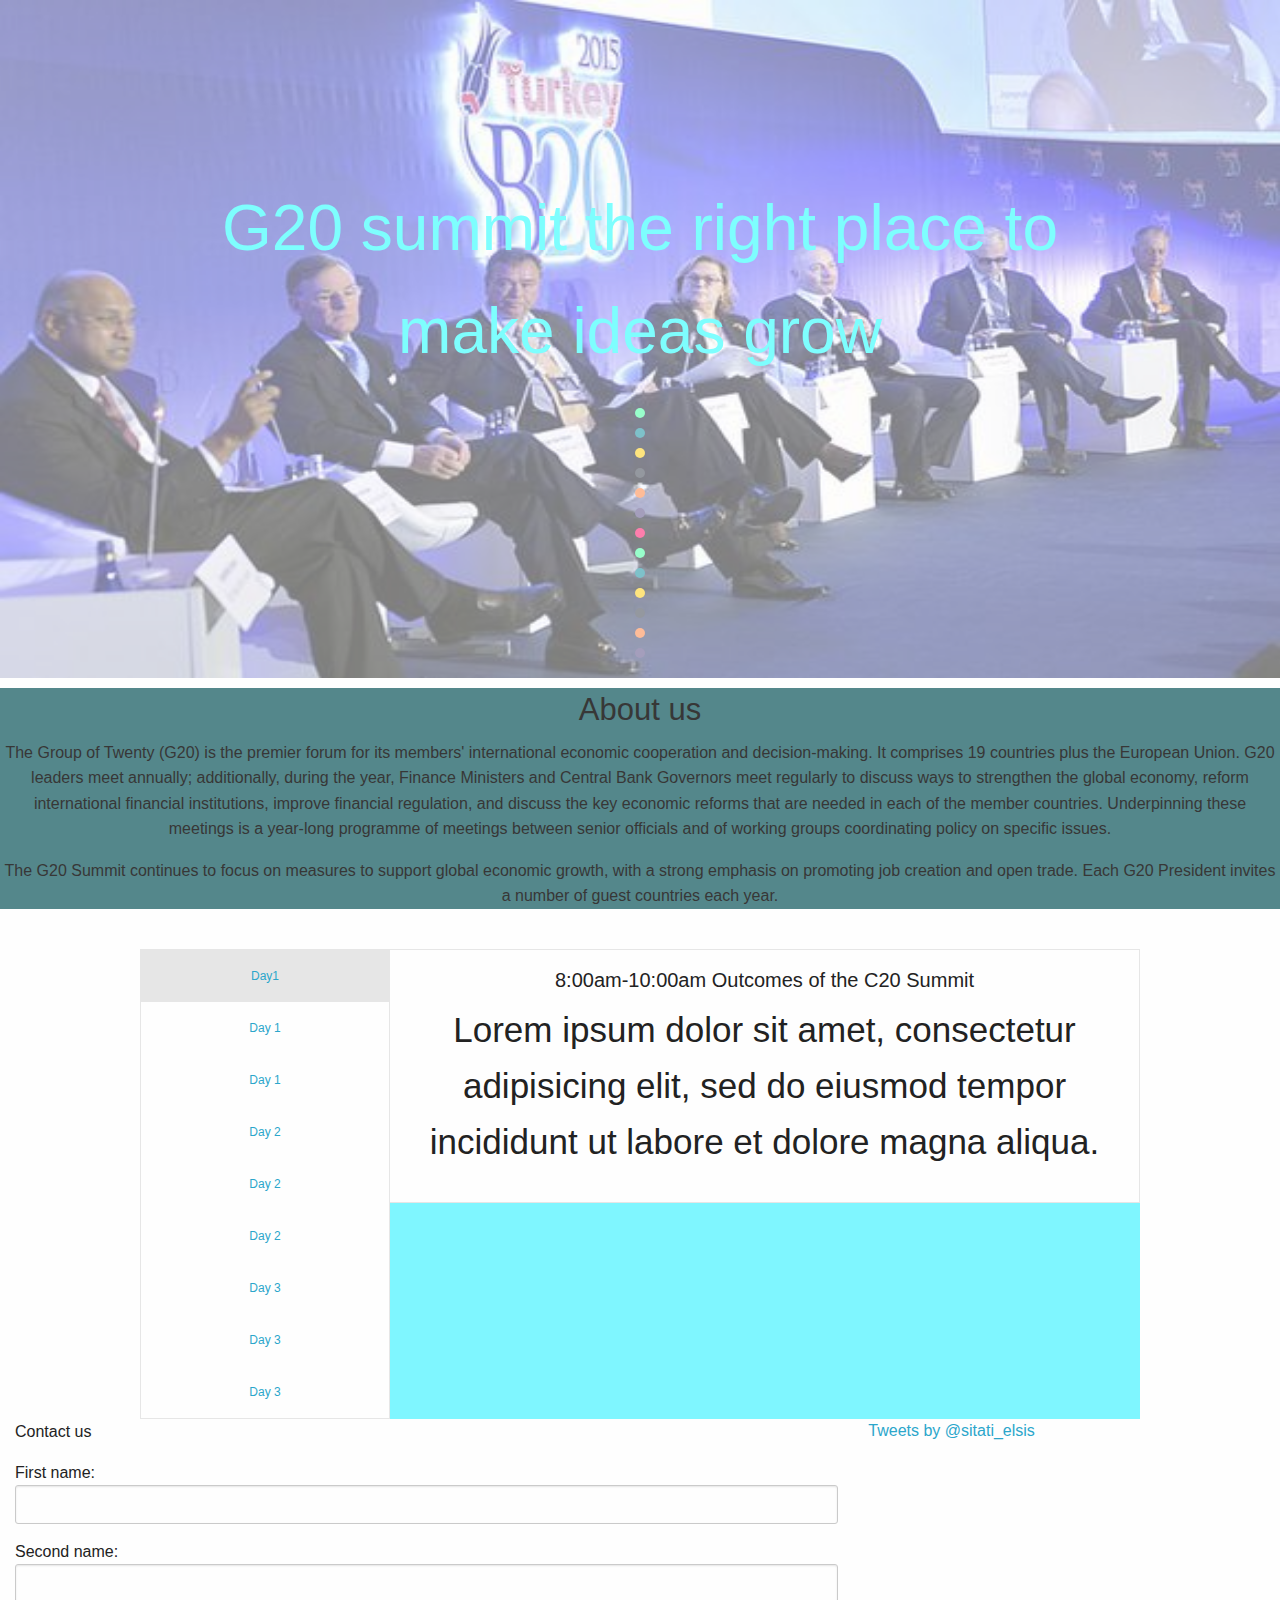
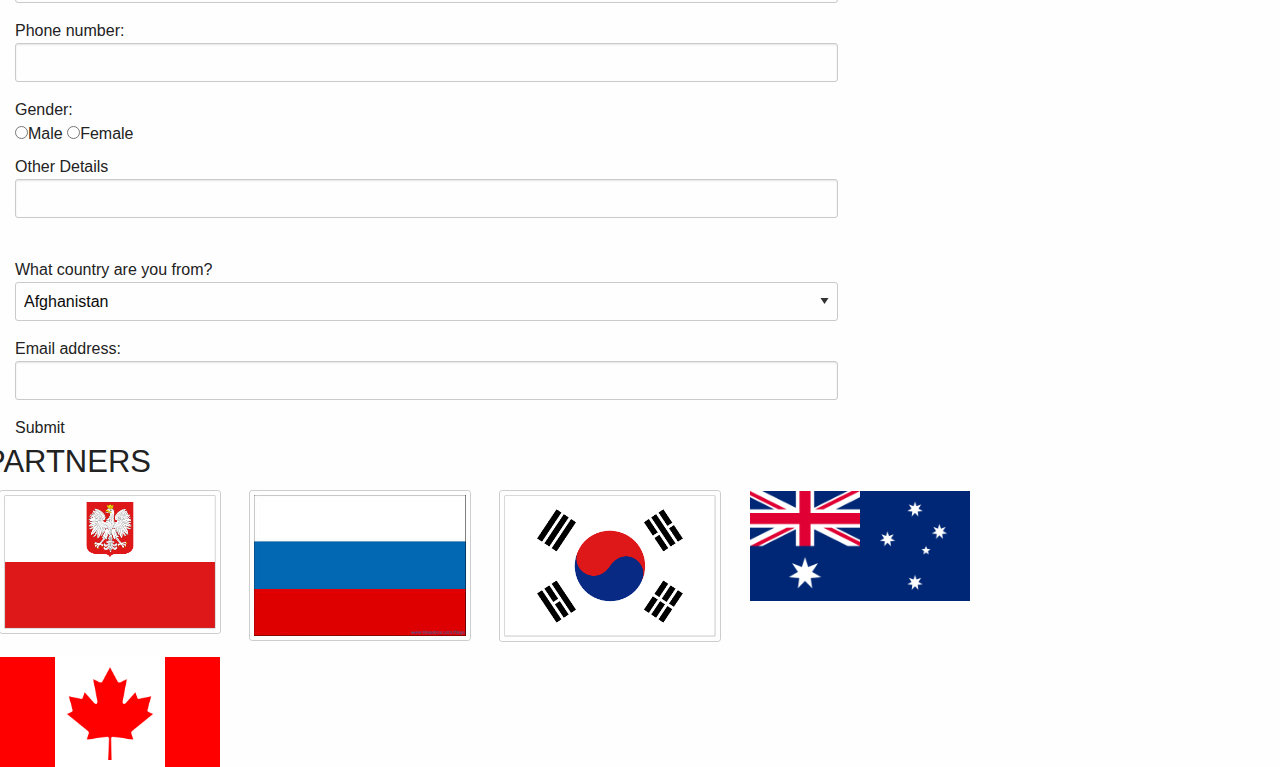
==== commit 3e9deaf4: "added the partners" ====
--- a/index.html
+++ b/index.html
@@ -9,7 +9,7 @@
     <link rel="stylesheet" href="css/foundation.css" />
     <link rel="stylesheet" href="css/app1.css" />
   </head>
-  <body style="background: #29C1CC;">
+  <body style="background:;">
       
       
       
@@ -413,17 +413,21 @@
     
     
     <div class="row small-up-1 medium-up-2 large-up-4" id=row-2>
+        <h3>PARTNERS</h3>
   <div class="column">
-    <img src="../img/POLA0002.GIF" class="thumbnail" alt="">
+    <img src="img/POLA0002.GIF" class="thumbnail" alt="">
   </div>
   <div class="column">
-    <img src="../img/images.jpg" class="thumbnail" alt="">
+    <img src="img/images.jpg" class="thumbnail" alt="">
   </div>
   <div class="column">
-    <img src="../img/SKOR0001.GIF" class="thumbnail" alt="">
+    <img src="img/SKOR0001.GIF" class="thumbnail" alt="">
   </div>
   <div class="column">
-    <img src="../img/SKOR0001.GIF" class="thumbnail" alt="">
+    <img src="img/Flag_of_Australia_(converted).svg.png" alt="">
+  </div>
+        <div class="column">
+    <img src="img/Flag_of_Canada.svg.png" alt="">
   </div>
 
         </div>
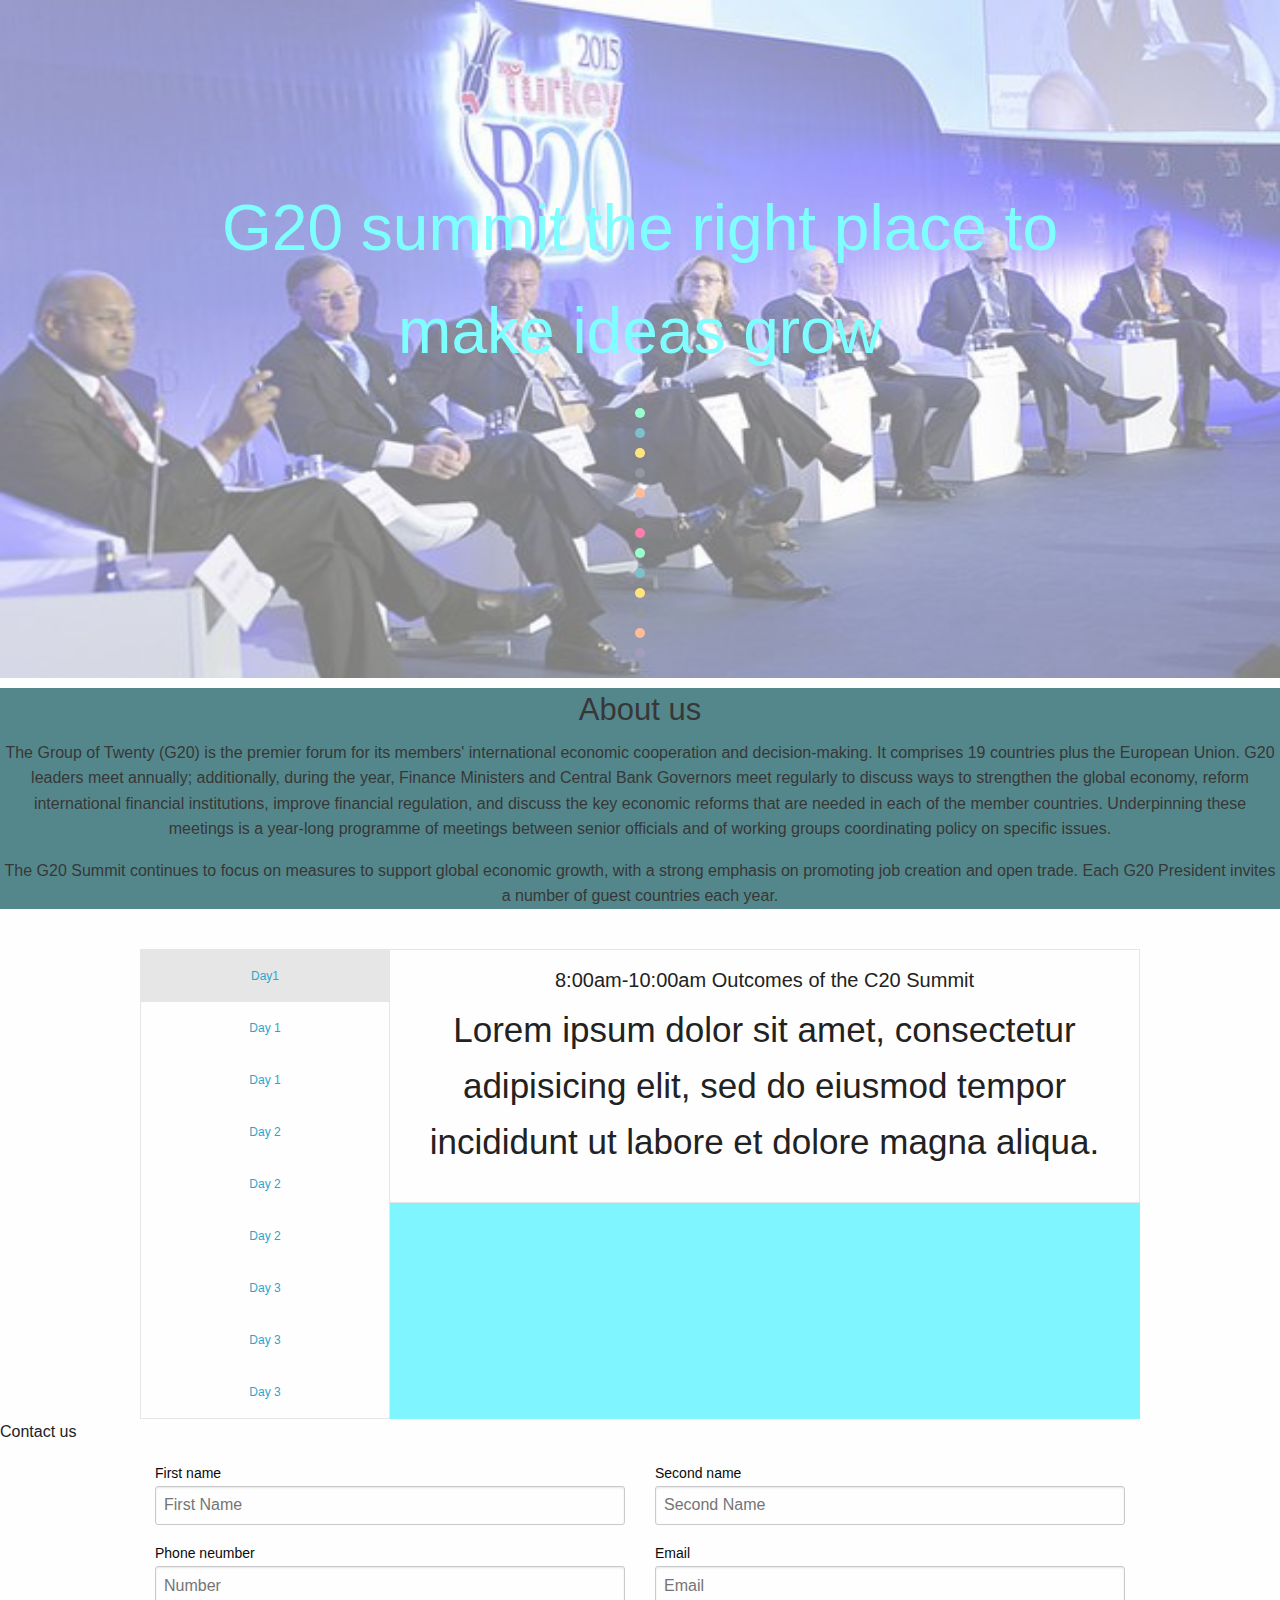
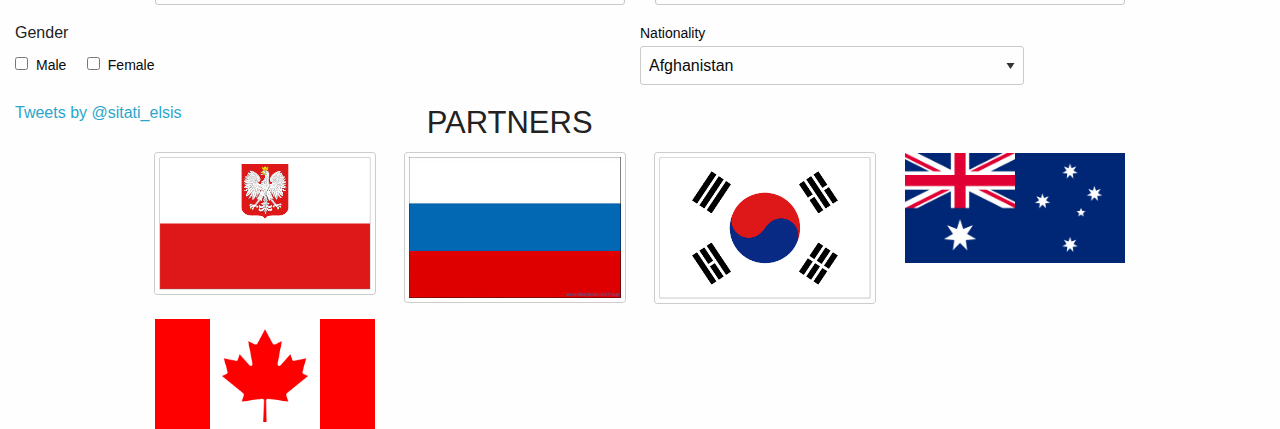
==== commit 3e7c1fdd: "styled the forms" ====
--- a/index.html
+++ b/index.html
@@ -133,22 +133,44 @@
       
       
       <!-- sitati area -->
-      <div class="row first-row expanded" id="row-one">
-    <div class ="small-6 large-8 column" id="form">
+     
+
       <p>Contact us</p>
-        <form id="form-1">
-        First name: 
-        <input type="text" id="first_name">
-        Second name:
-        <input type="text" id="second_name" >
-        Phone number:
-        <input type="text" id="number">
-        Gender:<br>
-        <input type="radio" id="gender" value="male">Male
-        <input type="radio" id="gender" value="female">Female<br>
-        Other Details
-        <input type="text"   id="other"><br>
-        What country are you from?<br>
+        <form>
+  <div class="row">
+    <div class="medium-6 columns">
+      <label>First name </label>
+        <input type="text" placeholder="First Name">
+     
+    </div>
+    <div class="medium-6 columns">
+      <label>Second name</label>
+        <input type="text" placeholder="Second Name">
+      
+    </div>
+  </div>
+
+
+  <div class="row">
+    <div class="medium-6 columns">
+      <label>Phone neumber</label>
+        <input type="number" placeholder="Number">
+      
+    </div>
+    <div class="medium-6 columns">
+      <label>Email</label>
+        <input type="email" placeholder="Email">
+      
+    </div>
+  </div>
+
+        <fieldset class="large-6 columns">
+    <legend>Gender</legend>
+    <input id="checkbox1" type="checkbox"><label for="checkbox1">Male</label>
+    <input id="checkbox2" type="checkbox"><label for="checkbox2">Female</label>
+    
+  </fieldset>
+        <label>Nationality</label>
         <select id="country">
         <option value="AF">Afghanistan</option>
 	<option value="AX">Åland Islands</option>
@@ -400,12 +422,8 @@
 	<option value="ZM">Zambia</option>
 	<option value="ZW">Zimbabwe</option>
         </select>
-        <br>
-        Email address:
-        <input type="text" id="email">
-       <button type="submit"  form="form-1" value="Submit" >Submit</button> 
     </form>  
-    </div>
+    
     <div class="small-6 large-4 column" id="twitter">
         <a class="twitter-timeline" href="https://twitter.com/sitati_elsis" data-widget-id="690448343387017216">Tweets by @sitati_elsis</a>
 <script>!function(d,s,id){var js,fjs=d.getElementsByTagName(s)[0],p=/^http:/.test(d.location)?'http':'https';if(!d.getElementById(id)){js=d.createElement(s);js.id=id;js.src=p+"://platform.twitter.com/widgets.js";fjs.parentNode.insertBefore(js,fjs);}}(document,"script","twitter-wjs");</script>      
--- a/css/app1.css
+++ b/css/app1.css
@@ -176,3 +176,7 @@
   50%  { transform: translate(-15px);  }
   100% { transform: translate(15px);   }
 }
+
+select{
+    width: 30%;
+}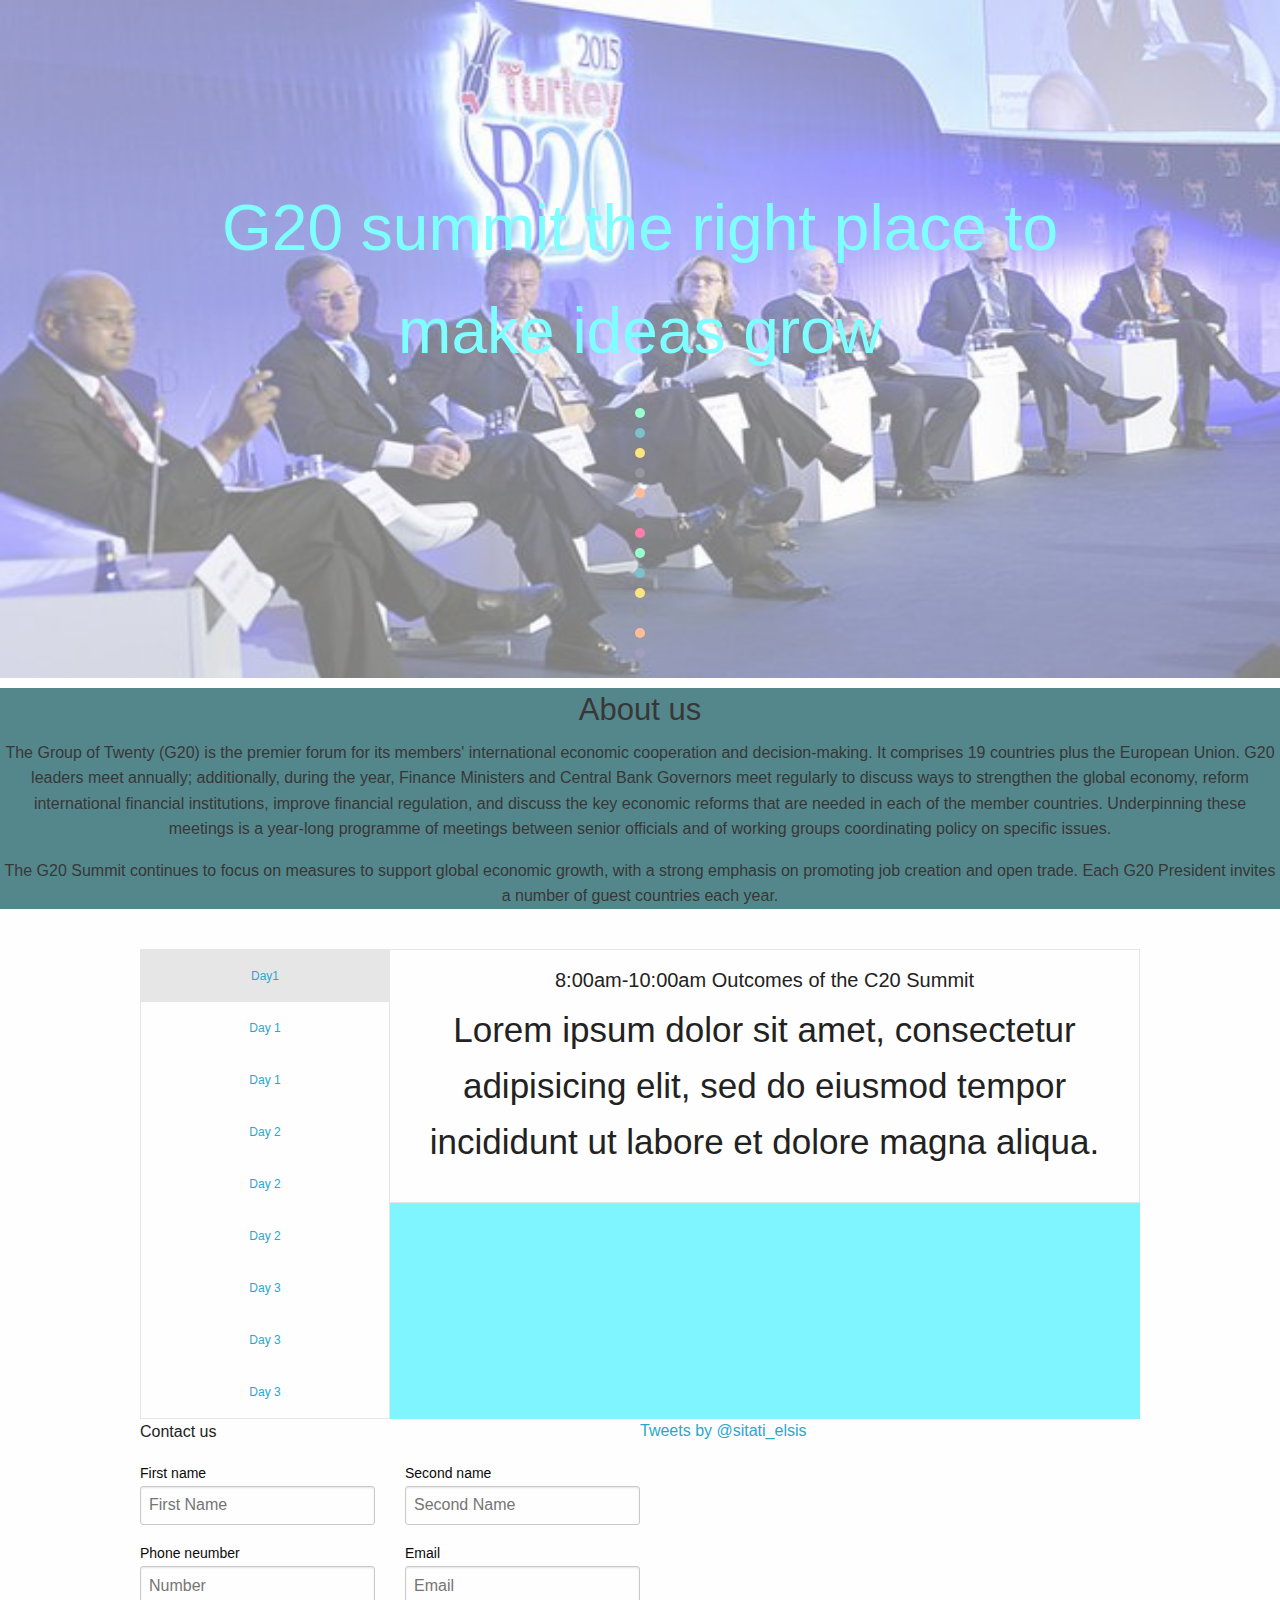
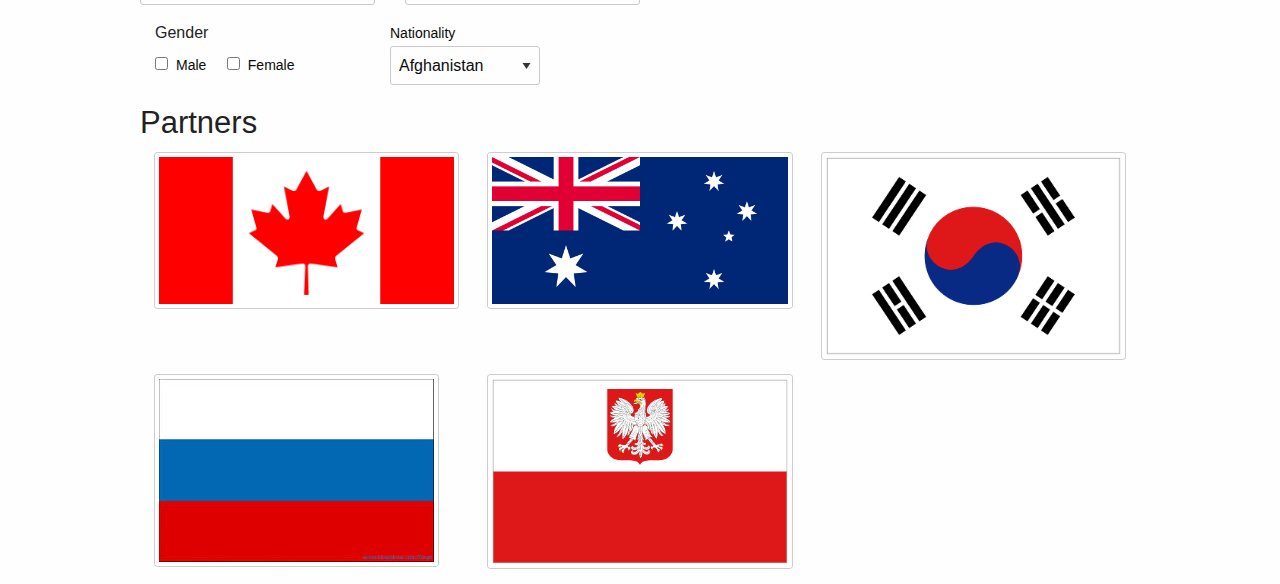
==== commit 6bb3b10a: "stled the contact area" ====
--- a/index.html
+++ b/index.html
@@ -135,7 +135,14 @@
       <!-- sitati area -->
      
 
-      <p>Contact us</p>
+
+      
+      
+      
+      
+      <div class="row medium-uncollapse large-collapse">
+  <div class="small-6 columns">
+          <p>Contact us</p>
         <form>
   <div class="row">
     <div class="medium-6 columns">
@@ -422,33 +429,42 @@
 	<option value="ZM">Zambia</option>
 	<option value="ZW">Zimbabwe</option>
         </select>
-    </form>  
+    </form> 
+  </div>
+          
+  <div class="small-6 columns">
+    <a class="twitter-timeline" href="https://twitter.com/sitati_elsis" data-widget-id="690448343387017216">Tweets by @sitati_elsis</a>
+<script>!function(d,s,id){var js,fjs=d.getElementsByTagName(s)[0],p=/^http:/.test(d.location)?'http':'https';if(!d.getElementById(id)){js=d.createElement(s);js.id=id;js.src=p+"://platform.twitter.com/widgets.js";fjs.parentNode.insertBefore(js,fjs);}}(document,"script","twitter-wjs");</script>
+  </div>
+          
+</div>
     
-    <div class="small-6 large-4 column" id="twitter">
-        <a class="twitter-timeline" href="https://twitter.com/sitati_elsis" data-widget-id="690448343387017216">Tweets by @sitati_elsis</a>
-<script>!function(d,s,id){var js,fjs=d.getElementsByTagName(s)[0],p=/^http:/.test(d.location)?'http':'https';if(!d.getElementById(id)){js=d.createElement(s);js.id=id;js.src=p+"://platform.twitter.com/widgets.js";fjs.parentNode.insertBefore(js,fjs);}}(document,"script","twitter-wjs");</script>      
-    </div>
+
     
-    
-    <div class="row small-up-1 medium-up-2 large-up-4" id=row-2>
-        <h3>PARTNERS</h3>
-  <div class="column">
-    <img src="img/POLA0002.GIF" class="thumbnail" alt="">
-  </div>
-  <div class="column">
-    <img src="img/images.jpg" class="thumbnail" alt="">
-  </div>
-  <div class="column">
-    <img src="img/SKOR0001.GIF" class="thumbnail" alt="">
-  </div>
-  <div class="column">
-    <img src="img/Flag_of_Australia_(converted).svg.png" alt="">
-  </div>
-        <div class="column">
-    <img src="img/Flag_of_Canada.svg.png" alt="">
-  </div>
-
-        </div>
+
+
+
+      
+      
+<div class="row small-up-1 medium-up-2 large-up-3">
+    <h3>Partners</h3>
+      <div class="column">
+        <img src="img/Flag_of_Canada.svg.png" class="thumbnail" alt="">
+      </div>
+      <div class="column">
+        <img src="img/Flag_of_Australia_(converted).svg.png" class="thumbnail" alt="">
+      </div>
+      <div class="column">
+        <img src="img/SKOR0001.GIF" class="thumbnail" class="thumbnail" alt="">
+      </div>
+      <div class="column">
+        <img src="img/images.jpg" class="thumbnail" class="thumbnail" alt="">
+      </div>
+      <div class="column">
+        <img src="img/POLA0002.GIF" class="thumbnail" class="thumbnail" alt="">
+      </div>
+</div>
+        
       
       
       
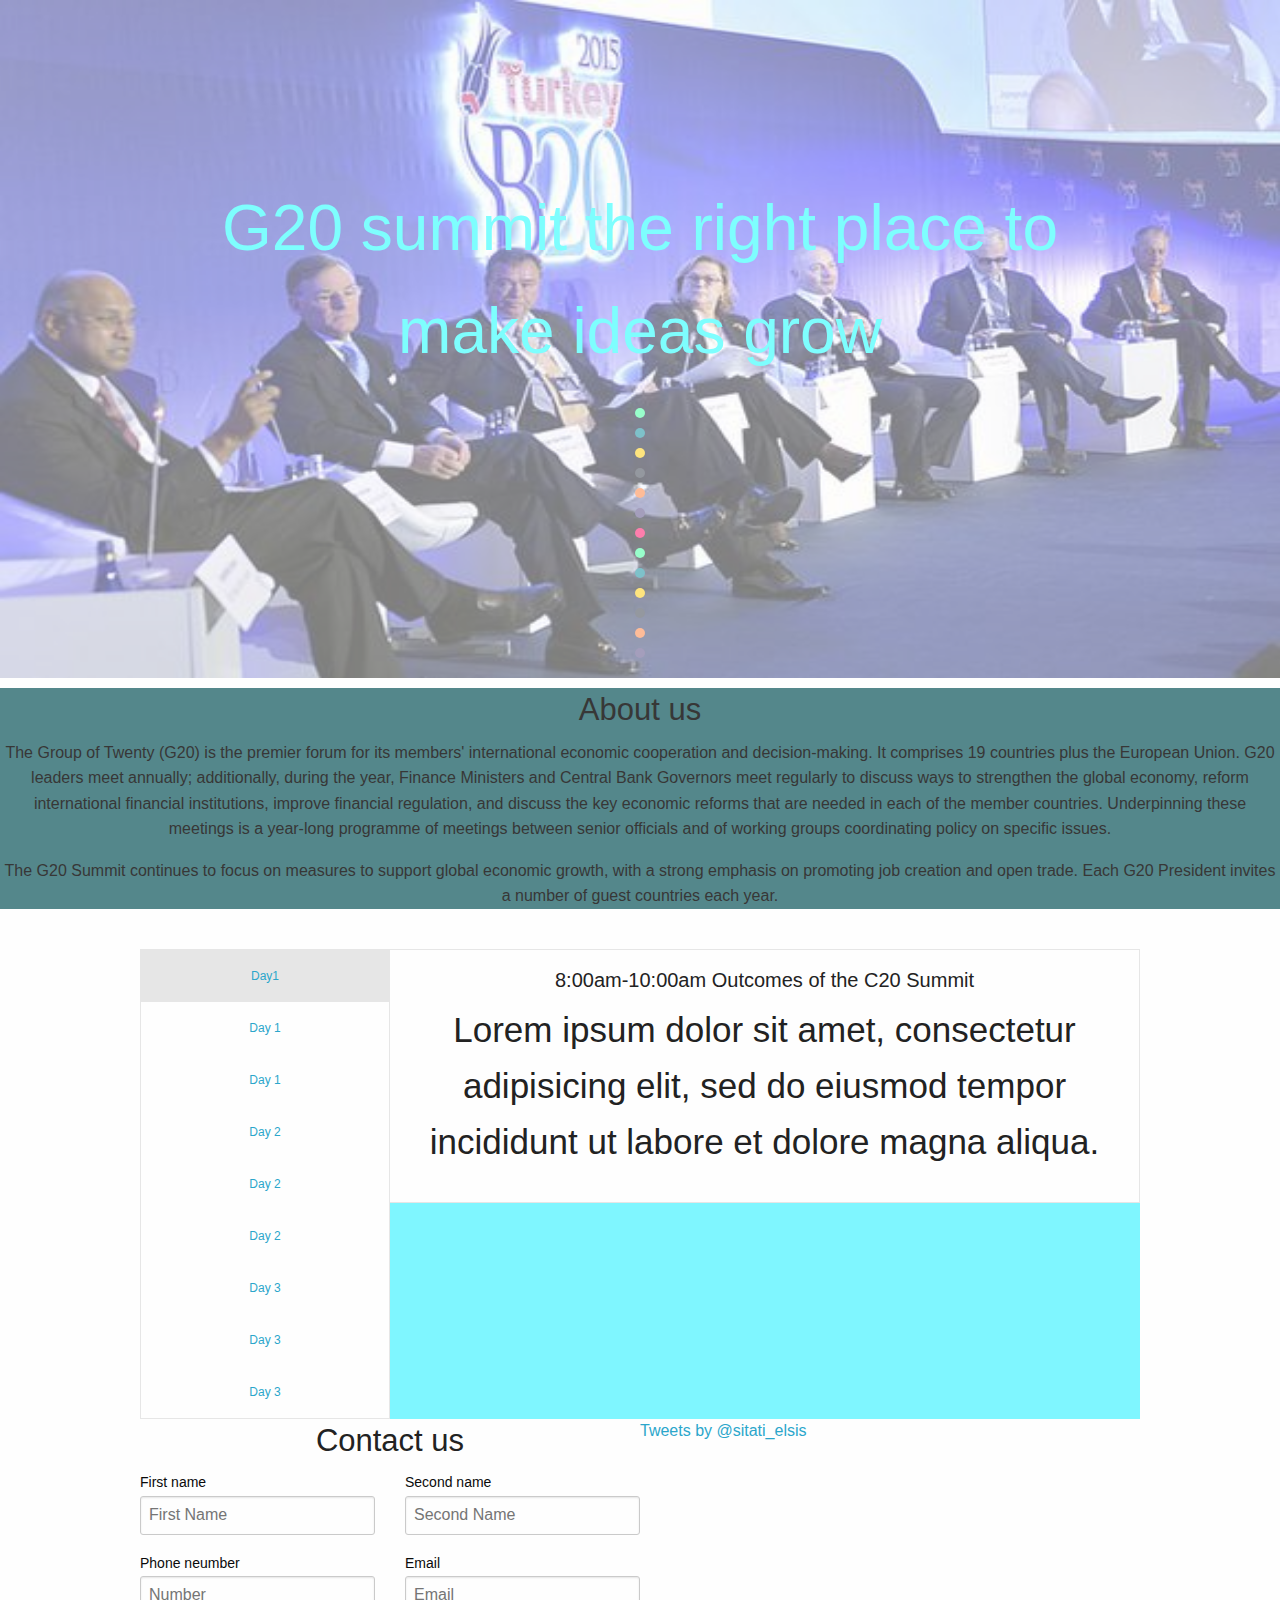
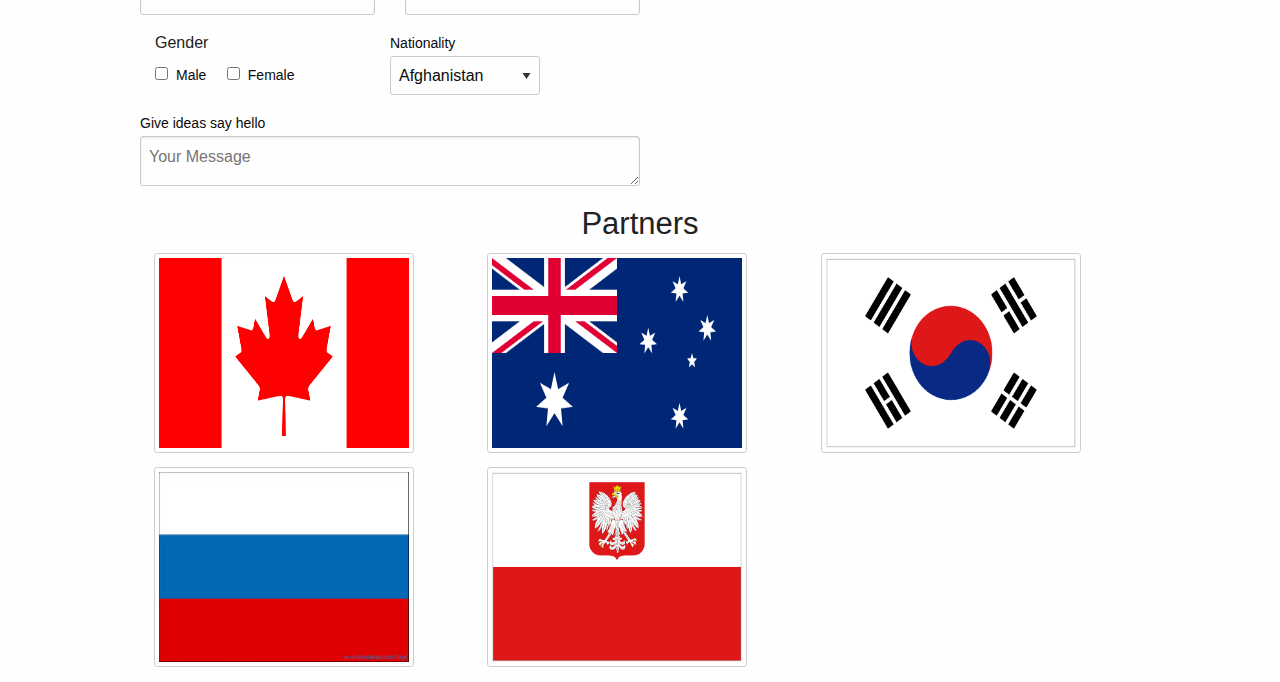
==== commit 04360c84: "styled the partners area" ====
--- a/index.html
+++ b/index.html
@@ -142,7 +142,7 @@
       
       <div class="row medium-uncollapse large-collapse">
   <div class="small-6 columns">
-          <p>Contact us</p>
+      <h3>Contact us</h3>
         <form>
   <div class="row">
     <div class="medium-6 columns">
@@ -429,6 +429,12 @@
 	<option value="ZM">Zambia</option>
 	<option value="ZW">Zimbabwe</option>
         </select>
+            
+<label>
+  Give ideas say hello
+</label>
+  <textarea placeholder="Your Message"></textarea>
+
     </form> 
   </div>
           
@@ -446,7 +452,7 @@
 
       
       
-<div class="row small-up-1 medium-up-2 large-up-3">
+<div class="row small-up-1 medium-up-2 large-up-3 partners">
     <h3>Partners</h3>
       <div class="column">
         <img src="img/Flag_of_Canada.svg.png" class="thumbnail" alt="">
--- a/css/app1.css
+++ b/css/app1.css
@@ -179,4 +179,14 @@
 
 select{
     width: 30%;
-}+}
+
+
+h3{
+    text-align: center;
+}
+
+.partners .thumbnail{
+    width: 258px;
+    height: 198px;
+}
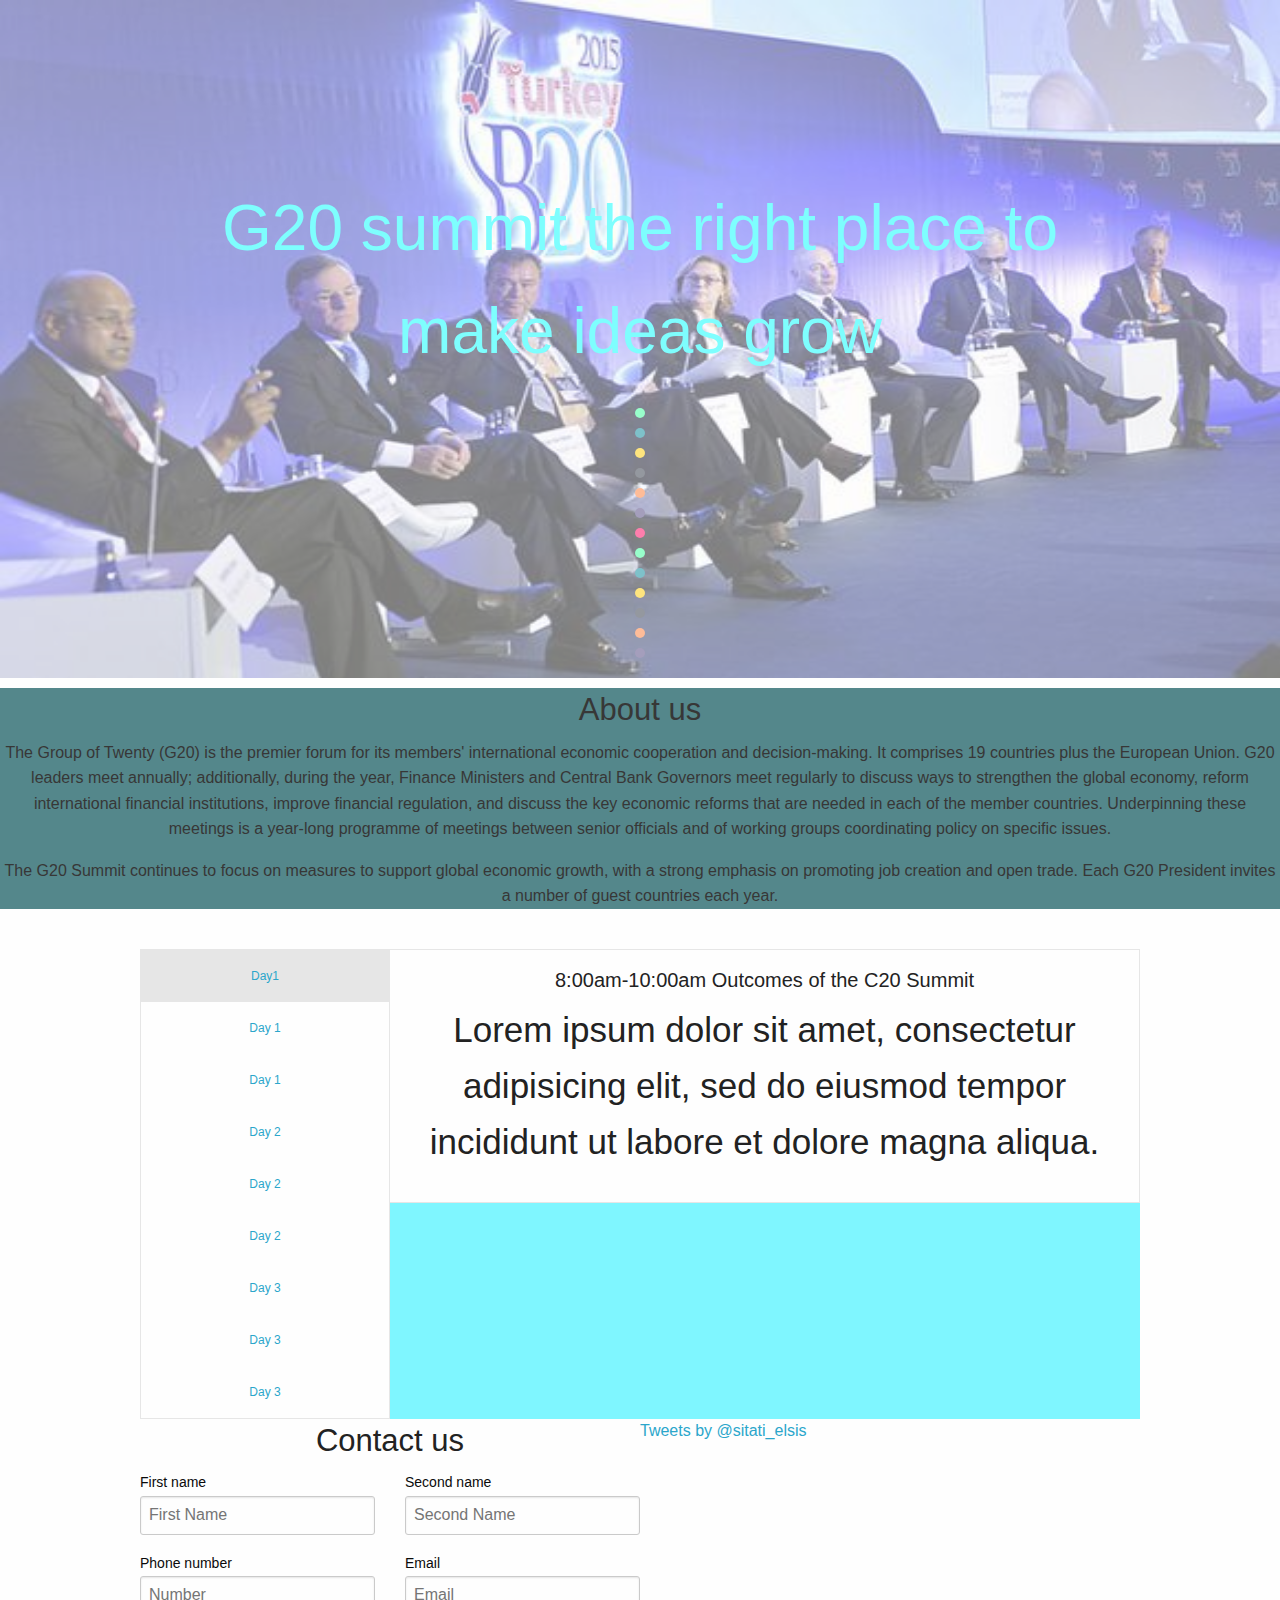
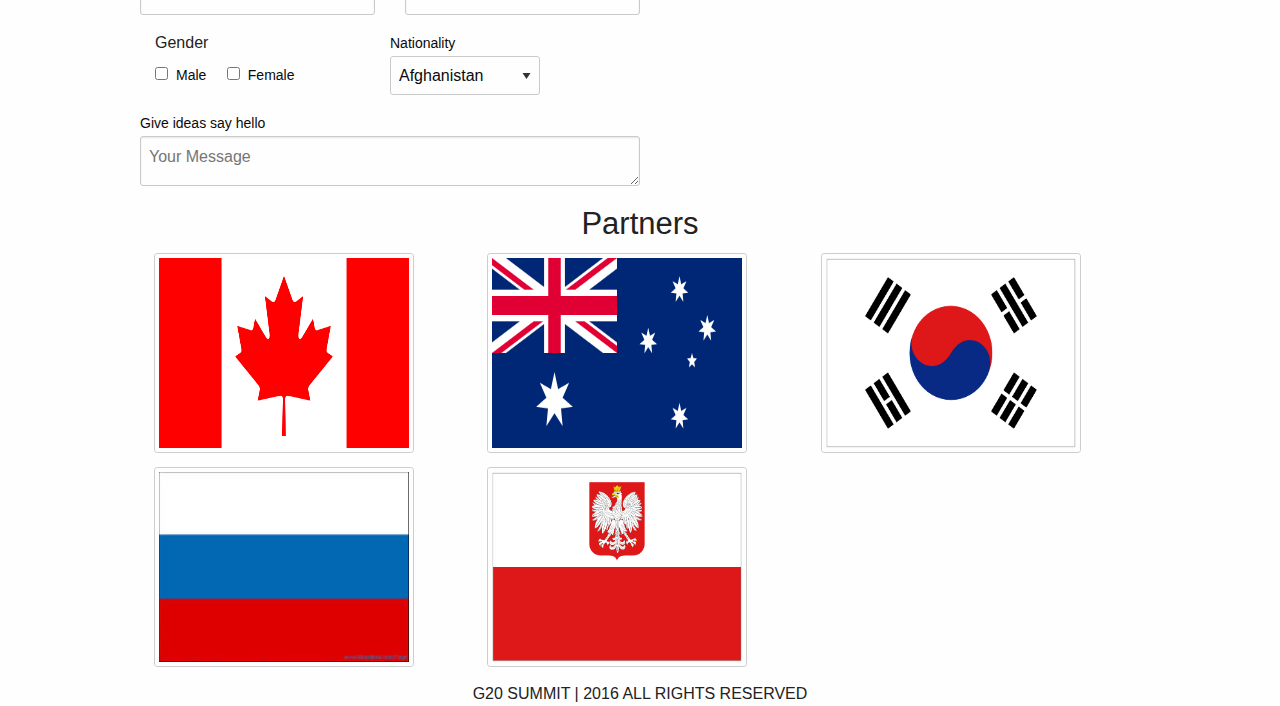
==== commit 9389a107: "linked with fire base" ====
--- a/index.html
+++ b/index.html
@@ -5,6 +5,7 @@
     <meta http-equiv="x-ua-compatible" content="ie=edge">
     <meta name="viewport" content="width=device-width, initial-scale=1.0" />
        <script src='https://cdn.firebase.com/js/client/2.2.1/firebase.js'></script>
+    <script src='https://ajax.googleapis.com/ajax/libs/jquery/1.11.1/jquery.min.js'></script>
     <title>G20 SUMMIT</title>
     <link rel="stylesheet" href="css/foundation.css" />
     <link rel="stylesheet" href="css/app1.css" />
@@ -147,12 +148,12 @@
   <div class="row">
     <div class="medium-6 columns">
       <label>First name </label>
-        <input type="text" placeholder="First Name">
+        <input type="text" placeholder="First Name" id="fname">
      
     </div>
     <div class="medium-6 columns">
       <label>Second name</label>
-        <input type="text" placeholder="Second Name">
+        <input type="text" placeholder="Second Name" id="sname">
       
     </div>
   </div>
@@ -160,13 +161,13 @@
 
   <div class="row">
     <div class="medium-6 columns">
-      <label>Phone neumber</label>
-        <input type="number" placeholder="Number">
+      <label>Phone number</label>
+        <input type="number" placeholder="Number" id="number">
       
     </div>
     <div class="medium-6 columns">
       <label>Email</label>
-        <input type="email" placeholder="Email">
+        <input type="email" placeholder="Email" id="email">
       
     </div>
   </div>
@@ -433,7 +434,7 @@
 <label>
   Give ideas say hello
 </label>
-  <textarea placeholder="Your Message"></textarea>
+  <textarea placeholder="Your Message" id="messageInput"></textarea>
 
     </form> 
   </div>
@@ -471,7 +472,30 @@
       </div>
 </div>
         
-      
+      <footer>
+        G20 SUMMIT | 2016 ALL RIGHTS RESERVED
+      </footer>
+      
+      
+      
+      
+   <script>
+      var myDataRef = new Firebase('https://g20-summit.firebaseio.com/');
+      $('#messageInput').keypress(function (e) {
+        if (e.keyCode == 13) {
+          var name = $('#fname').val();
+          var sname = $('#sname').val();
+            var number = $('#number').val();
+            var email = $('#email').val();
+            var gender = $('#checkbox1').val();
+            var gender = $('#checkbox2').val();
+            var country = $('#country').val();
+          var text = $('#messageInput').val(); 
+          myDataRef.push({fname: fname, sname: sname, number: number, email: email, gender: checkbox1, gender: checkbox2, country: country, text: text});
+          $('#messageInput').val('');
+        }
+      });
+</script>
       
       
 
--- a/css/app1.css
+++ b/css/app1.css
@@ -190,3 +190,7 @@
     width: 258px;
     height: 198px;
 }
+
+footer{
+    text-align: center;
+}
